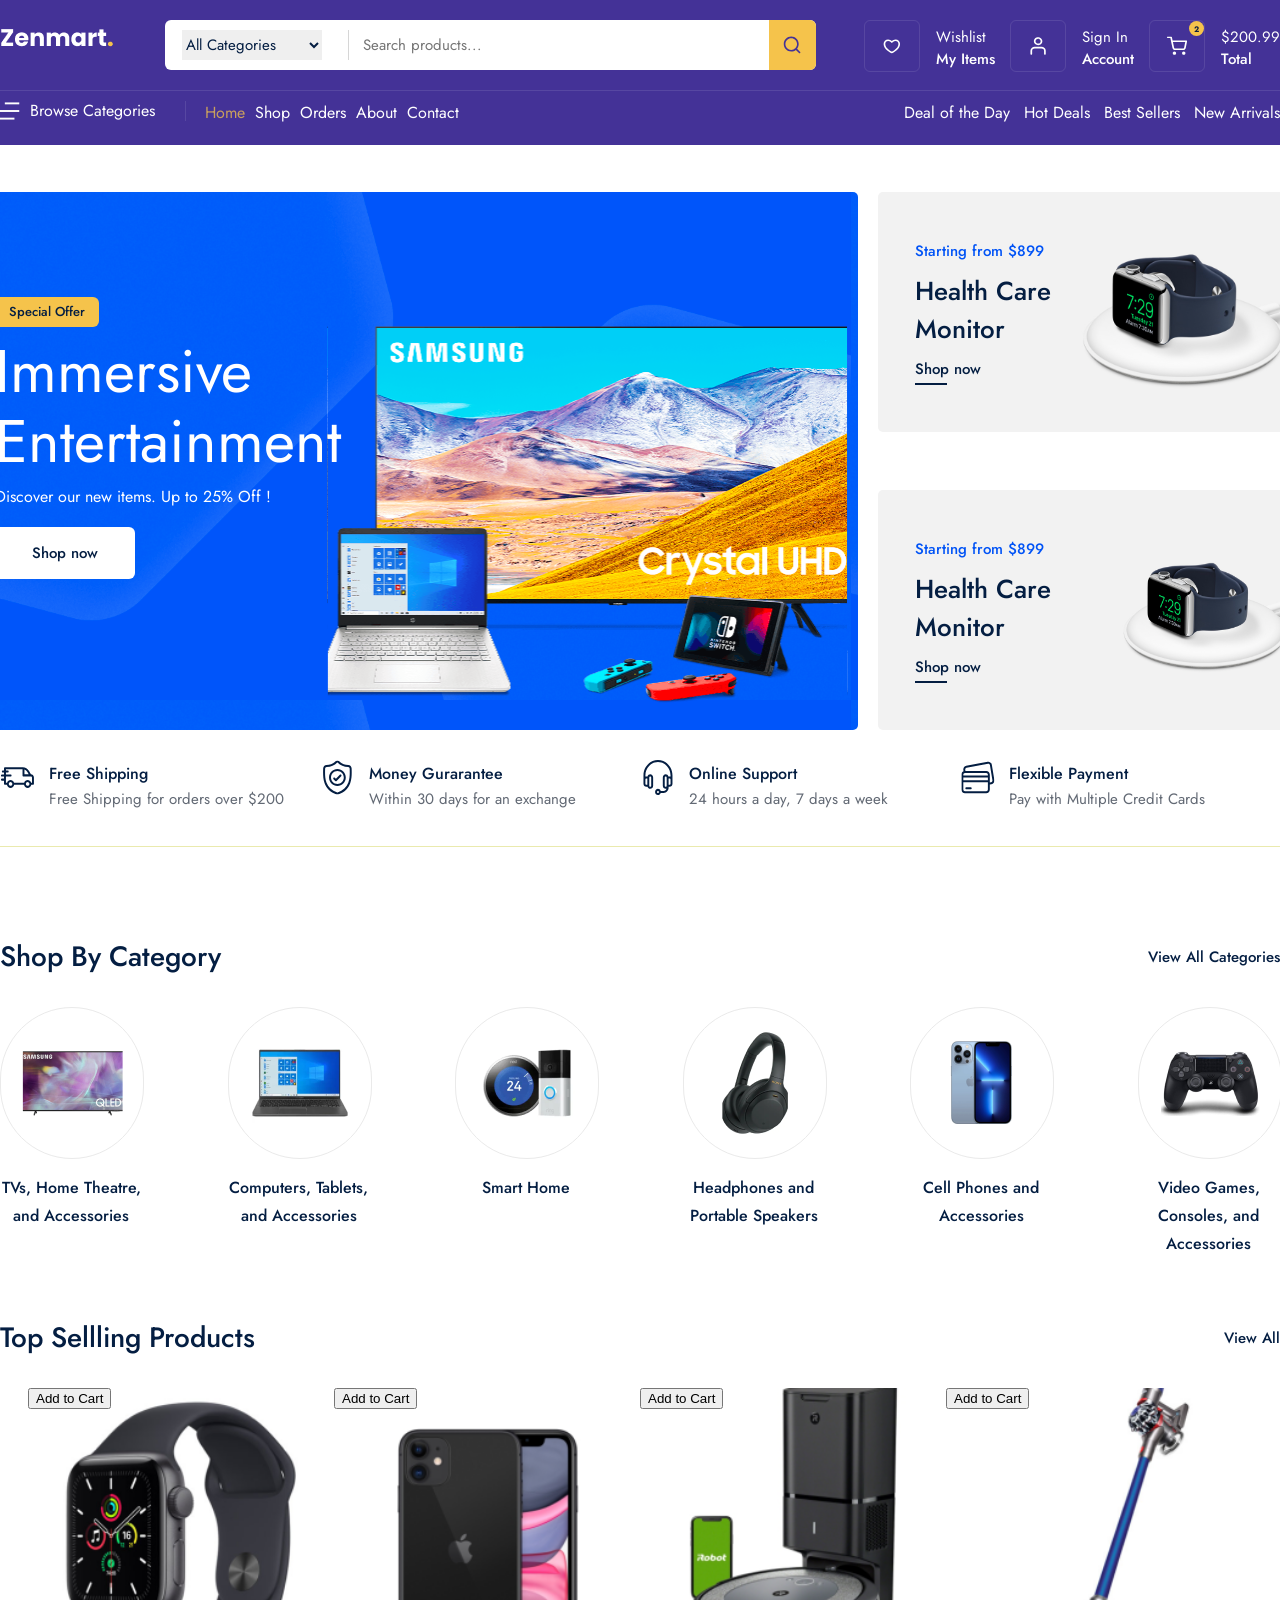
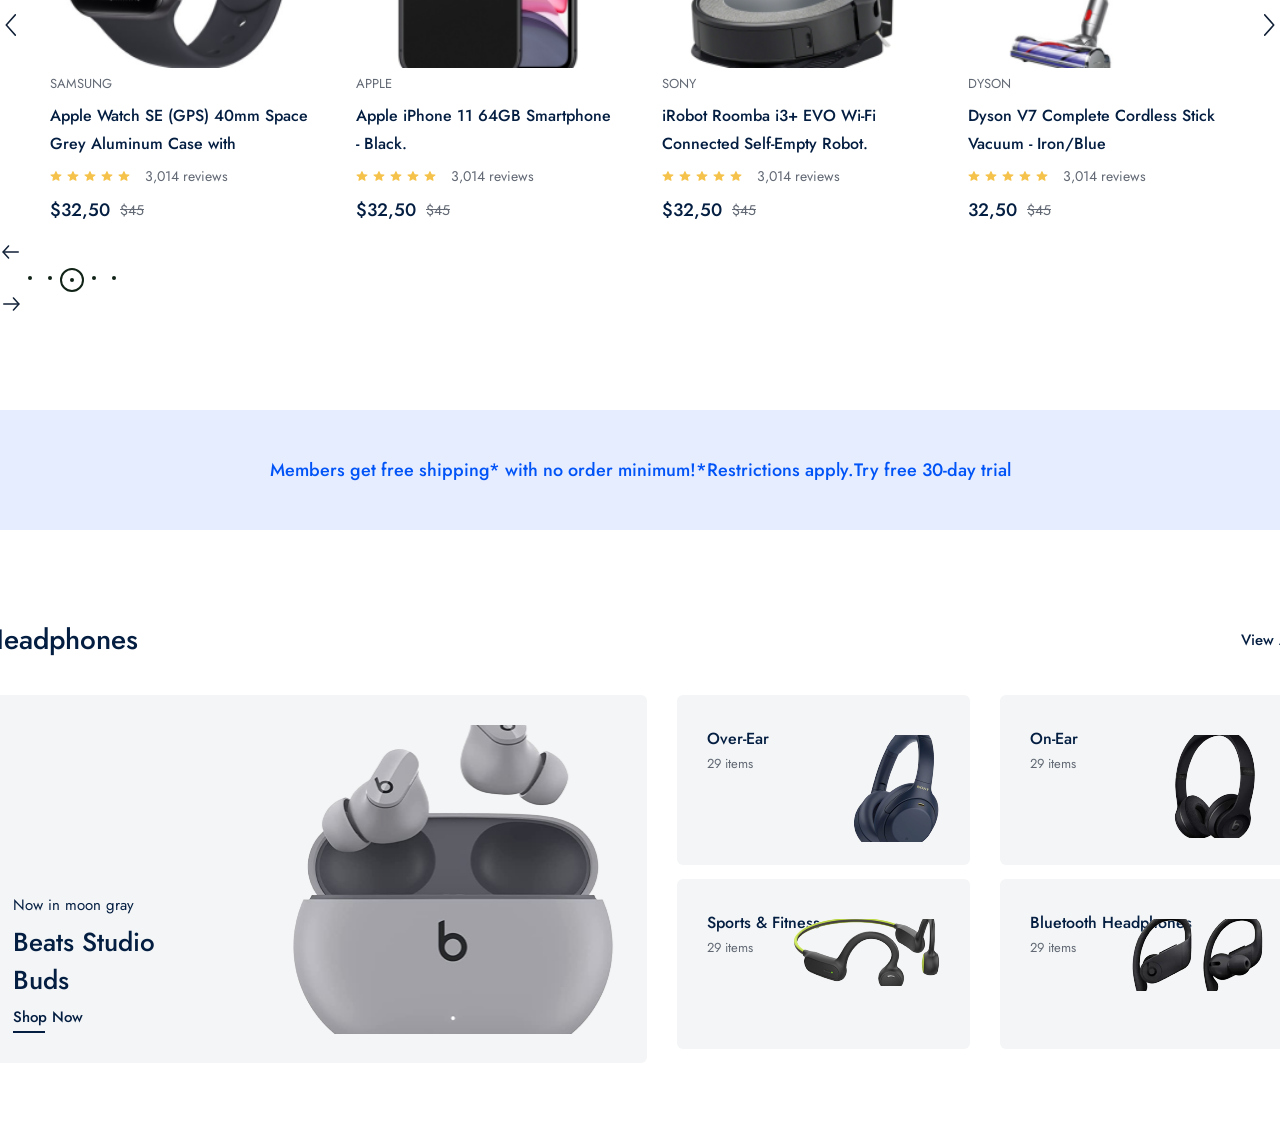
==== index.html @ 0e232371 "fix: refactor spec product section view" ====
<!doctype html>
<html lang="en">
  <head>
    <meta charset="UTF-8" />
    <meta name="viewport" content="width=device-width, initial-scale=1.0" />
    <title>Zenmart</title>

    <link rel="preconnect" href="https://fonts.googleapis.com" />
    <link rel="preconnect" href="https://fonts.gstatic.com" crossorigin />
    <link
      href="https://fonts.googleapis.com/css2?family=Jost:ital,wght@0,100..900;1,100..900&display=swap"
      rel="stylesheet"
    />

    <link rel="stylesheet" href="./public/css/home.css" />
    <link rel="stylesheet" href="./public/css/command.css" />
  </head>
  <body>
    <div class="navbar_frame">
      <div class="container">
        <div class="navbar_top">
          <a href="./index.html">
            <img src="./public/images/icons/logo.png" alt="" />
          </a>

          <div class="nav_search_frame">
            <div class="search_box">
              <div class="category_list">
                <select name="" id="">
                  <option value="all" selected>All Categories</option>
                  <option value="computer">Computer</option>
                </select>
              </div>
              <input type="text" placeholder="Search products..." />
            </div>
            <div class="search_icon_box">
              <img src="./public/images/icons/search.svg" alt="" />
            </div>
          </div>
          <div class="nav_top_menu">
            <div class="top_menu_box">
              <div class="box_icon_box">
                <img src="./public/images/icons/heart.svg" alt="" />
              </div>

              <div class="box_info_box">
                <span>Wishlist</span>
                <strong>My Items</strong>
              </div>
            </div>
            <div class="top_menu_box">
              <div class="box_icon_box">
                <img src="./public/images/icons/profile.svg" alt="" />
              </div>

              <div class="box_info_box">
                <span>Sign In</span>
                <strong>Account</strong>
              </div>
            </div>
            <div class="top_menu_box">
              <div class="box_icon_box">
                <div class="basket_count">2</div>
                <img src="./public/images/icons/shopping-cart.svg" alt="" />
              </div>

              <div class="box_info_box">
                <span>$200.99</span>
                <strong>Total</strong>
              </div>
            </div>
          </div>
        </div>
        <div class="navbar_bott">
          <div class="navbar_bott_menu_box">
            <div class="browse_box">
              <img src="./public/images/icons/browse.svg" alt="" />
              <span>Browse Categories</span>
            </div>
            <div class="navbar_route_menu">
              <a href="" class="title">Home</a>
              <a href="">Shop</a>
              <a href="">Orders</a>
              <a href="">About</a>
              <a href="">Contact</a>
            </div>

            <div class="sorting_menu">
              <span>Deal of the Day</span>
              <span>Hot Deals</span>
              <span>Best Sellers</span>
              <span>New Arrivals</span>
            </div>
          </div>
        </div>
      </div>
    </div>
    <div class="home_page">
      <div class="header_frame">
        <div class="container">
          <div class="header_left">
            <div class="header_content">
              <div>Special Offer</div>
              <span>Immersive Entertainment</span>
              <p>Discover our new items. Up to 25% Off !</p>
              <a href="">Shop now</a>
              <img src="public/images/icons/header_img.svg" alt="" />
            </div>
          </div>
          <div class="header_right">
            <div class="header_box">
              <div class="box_left">
                <span>Starting from $899</span>
                <p>Health Care Monitor</p>
                <a href="">Shop now</a>
                <div class="hover_border"></div>
              </div>
              <div class="bpx_right">
                <img src="public/images/icons/smart_watch.svg" alt="" />
              </div>
            </div>
            <div class="header_box">
              <div class="box_left">
                <span>Starting from $899</span>
                <p>Health Care Monitor</p>
                <a href="">Shop now</a>
                <div class="hover_border"></div>
              </div>
              <div class="box_right">
                <img src="public/images/icons/smart_watch.svg" alt="" />
              </div>
            </div>
          </div>
        </div>
      </div>
      <div class="service_frame">
        <div class="container">
          <div class="service_box">
            <img src="public/images/icons/track.svg" alt="" />
            <div class="service_content">
              <span>Free Shipping</span>
              <p>Free Shipping for orders over $200</p>
            </div>
          </div>
          <div class="service_box">
            <img src="public/images/icons/money_guarantee.svg" alt="" />
            <div class="service_content">
              <span>Money Gurarantee</span>
              <p>Within 30 days for an exchange</p>
            </div>
          </div>
          <div class="service_box">
            <img src="public/images/icons/headphones.svg" alt="" />
            <div class="service_content">
              <span>Online Support</span>
              <p>24 hours a day, 7 days a week</p>
            </div>
          </div>
          <div class="service_box">
            <img src="public/images/icons/credit-card.svg" alt="" />
            <div class="service_content">
              <span>Flexible Payment</span>
              <p>Pay with Multiple Credit Cards</p>
            </div>
          </div>
        </div>
      </div>
      <div class="shop_category_frame">
        <div class="container">
          <div class="category_top">
            <span>Shop by Category</span>
            <a href="">View All Categories</a>
          </div>
          <div class="category_wrapper">
            <div class="category_box">
              <div class="category_img_box">
                <img src="public/images/category/tv.png" alt="" />
              </div>
              <span>TVs, Home Theatre, and Accessories</span>
            </div>
            <div class="category_box">
              <div class="category_img_box">
                <img src="public/images/category/computer.png" alt="" />
              </div>
              <span>Computers, Tablets, and Accessories</span>
            </div>
            <div class="category_box">
              <div class="category_img_box">
                <img src="public/images/category/smart.png" alt="" />
              </div>
              <span>Smart Home</span>
            </div>
            <div class="category_box">
              <div class="category_img_box">
                <img src="public/images/category/headphone.png" alt="" />
              </div>
              <span>Headphones and Portable Speakers</span>
            </div>
            <div class="category_box">
              <div class="category_img_box">
                <img src="public/images/category/phone.png" alt="" />
              </div>
              <span>Cell Phones and Accessories</span>
            </div>
            <div class="category_box">
              <div class="category_img_box">
                <img src="public/images/category/game.png" alt="" />
              </div>
              <span>Video Games, Consoles, and Accessories</span>
            </div>
          </div>
        </div>
      </div>
      <div class="selling_product_frame">
        <div class="container">
          <div class="category_top">
            <span>Top Sellling products</span>
            <a href="">View All</a>
          </div>
          <div class="product_wrapper">
            <div class="next_prev_box">
              <img src="public/images/icons/next.svg" alt="" />
            </div>
            <div class="product_boxes">
              <div class="product_box">
                <a href="">
                  <div
                    class="product_img_box"
                    style="
                      background: url(&quot;public/images/products/watch.png&quot;);
                      background-size: cover;
                    "
                  >
                    <div class="hover-box">
                      <button>Add to Cart</button>
                    </div>
                  </div>
                </a>
                <div class="product_content_box">
                  <span class="product_title">Samsung</span>
                  <a href="">
                    <p class="product_desc">
                      Apple Watch SE (GPS) 40mm Space Grey Aluminum Case with
                    </p>
                  </a>
                  <div class="review_box">
                    <img src="public/images/icons/review.svg" alt="" />
                    <img src="public/images/icons/review.svg" alt="" />
                    <img src="public/images/icons/review.svg" alt="" />
                    <img src="public/images/icons/review.svg" alt="" />
                    <img src="public/images/icons/review.svg" alt="" />
                    <span>3,014 reviews</span>
                  </div>
                  <div class="price_box">
                    <strong>$32,50</strong>
                    <span>$45</span>
                  </div>
                </div>
              </div>
              <div class="product_box">
                <a href="">
                  <div
                    class="product_img_box"
                    style="
                      background: url(&quot;public/images/products/phone.png&quot;);
                      background-size: cover;
                    "
                  >
                    <div class="hover-box">
                      <button>Add to Cart</button>
                    </div>
                  </div>
                </a>
                <div class="product_content_box">
                  <span class="product_title">Apple</span>
                  <a href="">
                    <p class="product_desc">
                      Apple iPhone 11 64GB Smartphone - Black.
                    </p>
                  </a>
                  <div class="review_box">
                    <img src="public/images/icons/review.svg" alt="" />
                    <img src="public/images/icons/review.svg" alt="" />
                    <img src="public/images/icons/review.svg" alt="" />
                    <img src="public/images/icons/review.svg" alt="" />
                    <img src="public/images/icons/review.svg" alt="" />
                    <span>3,014 reviews</span>
                  </div>
                  <div class="price_box">
                    <strong>$32,50</strong>
                    <span>$45</span>
                  </div>
                </div>
              </div>
              <div class="product_box">
                <a href="">
                  <div
                    class="product_img_box"
                    style="
                      background: url(&quot;public/images/products/iRobot.png&quot;);
                      background-size: cover;
                    "
                  >
                    <div class="hover-box">
                      <button>Add to Cart</button>
                    </div>
                  </div>
                </a>
                <div class="product_content_box">
                  <span class="product_title">SONY</span>
                  <a href="">
                    <p class="product_desc">
                      iRobot Roomba i3+ EVO Wi-Fi Connected Self-Empty Robot.
                    </p>
                  </a>
                  <div class="review_box">
                    <img src="public/images/icons/review.svg" alt="" />
                    <img src="public/images/icons/review.svg" alt="" />
                    <img src="public/images/icons/review.svg" alt="" />
                    <img src="public/images/icons/review.svg" alt="" />
                    <img src="public/images/icons/review.svg" alt="" />
                    <span>3,014 reviews</span>
                  </div>
                  <div class="price_box">
                    <strong>$32,50</strong>
                    <span>$45</span>
                  </div>
                </div>
              </div>
              <div class="product_box">
                <a href="">
                  <div
                    class="product_img_box"
                    style="
                      background: url(&quot;public/images/products/dyson.png&quot;);
                      background-size: cover;
                    "
                  >
                    <div class="hover-box">
                      <button>Add to Cart</button>
                    </div>
                  </div>
                </a>
                <div class="product_content_box">
                  <span class="product_title">DYSON</span>
                  <a href="">
                    <p class="product_desc">
                      Dyson V7 Complete Cordless Stick Vacuum - Iron/Blue
                    </p>
                  </a>
                  <div class="review_box">
                    <img src="public/images/icons/review.svg" alt="" />
                    <img src="public/images/icons/review.svg" alt="" />
                    <img src="public/images/icons/review.svg" alt="" />
                    <img src="public/images/icons/review.svg" alt="" />
                    <img src="public/images/icons/review.svg" alt="" />
                    <span>3,014 reviews</span>
                  </div>
                  <div class="price_box">
                    <strong>32,50</strong>
                    <span>$45</span>
                  </div>
                </div>
              </div>
            </div>
            <div class="next_prev_box" style="transform: scaleX(-1)">
              <img src="public/images/icons/next.svg" alt="" />
            </div>
          </div>
          <div class="pagination_box">
            <div class="pagination_main">
              <img src="public/images/icons/arrow-prev_next.svg" alt="" />
              <div class="pagination_dot">
                <div class="dot">
                  <div></div>
                </div>
                <div class="dot">
                  <div></div>
                </div>
                <div class="dot active">
                  <div></div>
                </div>
                <div class="dot">
                  <div></div>
                </div>
                <div class="dot">
                  <div></div>
                </div>
              </div>
              <img
                src="public/images/icons/arrow-prev_next.svg"
                alt=""
                style="transform: scaleX(-1)"
              />
            </div>
          </div>
        </div>
      </div>
      <div class="adv_frame">
        Members get free shipping* with no order minimum!*Restrictions apply.Try
        free 30-day trial
      </div>
      <div class="spec_product_frame">
        <div class="container">
          <div class="category_top">
            <span>Headphones</span>
            <a href="">View All</a>
          </div>
          <div class="spec_product_wrapper">
            <div class="big_product_box">
              <div class="big_product_content">
                <span>Now in moon gray</span>
                <p>Beats Studio Buds</p>
                <a href="">Shop Now</a>
                <div class="hover_border"></div>
              </div>
              <img src="public/images/products/headphone_big.png" alt="" />
            </div>
            <div class="small_product_wrapper">
              <div class="small_product_box">
                <div class="small_product_content">
                  <strong>Over-Ear</strong>
                  <span>29 items</span>
                </div>
                <img src="public/images/products/sony_headphone.png" alt="" />
              </div>
              <div class="small_product_box">
                <div class="small_product_content">
                  <strong>On-Ear</strong>
                  <span>29 items</span>
                </div>
                <img src="public/images/products/on-ear.png" alt="" />
              </div>
              <div class="small_product_box">
                <div class="small_product_content">
                  <strong>Sports & Fitness</strong>
                  <span>29 items</span>
                </div>
                <img
                  src="public/images/products/fitness_headphone.png"
                  alt=""
                  class="extra"
                />
              </div>
              <div class="small_product_box">
                <div class="small_product_content">
                  <strong>Bluetooth Headphones</strong>
                  <span>29 items</span>
                </div>
                <img
                  src="public/images/products/bluetooth_headphones.png"
                  alt=""
                  class="extra"
                />
              </div>
            </div>
          </div>
        </div>
      </div>
  </body>
</html>
---- public/css/home.css ----
.home_page {
  padding-bottom: 60px;
  display: flex;
  flex-direction: column;
}

.container .category_top {
  width: 100%;
  height: auto;

  display: flex;
  flex-direction: row;
  justify-content: space-between;
  align-items: center;
}

.container .category_top span {
  color: rgba(4, 30, 66, 1);

  font-family: Jost;
  font-style: Medium;
  font-size: 28px;
  font-weight: 500;
  line-height: 40px;
  text-transform: capitalize;
}

.container .category_top a {
  color: rgba(4, 30, 66, 1);

  font-family: Jost;
  font-style: Medium;
  font-size: 15px;
  font-weight: 500;
  line-height: 22px;
  text-transform: capitalize;
}

.container .category_top a:hover {
  border-bottom: 2px solid rgba(4, 30, 66, 1);
}

/* PAGINITION */

.container .pagionation_box {
  margin-top: 30px;
  width: 100%;
  height: auto;

  display: flex;
  flex-direction: row;
  justify-content: center;
}

.container .pagionation_box .pagination_main {
  width: auto;
  height: 24px;

  display: flex;
  flex-direction: row;
  align-items: center;
}

.container .pagination_main .pagination_dot {
  margin: 0 20px;
  display: flex;
  flex-direction: row;
}

.pagination_main img {
  cursor: pointer;
}

.container .pagination_dot .dot {
  width: 20px;
  height: 20px;

  display: flex;
  align-items: center;
  justify-content: center;
  border-radius: 50%;
}

.container .pagination_dot .dot.active {
  border: 2px solid #112317;
}

.container .pagination_dot .dot div {
  width: 4px;
  height: 4px;
  background: #112317;
  border-radius: 50%;
}

.container .hover_border {
  margin-top: 3px;
  width: 32px;
  height: 2px;
  background: rgba(4, 30, 66, 1);
}

/* HEADER */

.header_frame {
  position: relative;
  margin-top: 47px;
  width: 100%;
  height: auto;

  display: flex;
  justify-content: center;
}

.header_frame .container {
  flex-direction: row;
}

.header_frame .container .header_left {
  position: relative;
  padding: 15px;
  width: 875px;
  height: 508px;

  background-color: #0053f6;
  background-image: url(../images/icons/header_bg.svg);
  border-radius: 5px;
}

.header_frame .header_left .header_content {
  margin-top: 90px;
  display: flex;
  flex-direction: column;
}

.header_frame .header_content div {
  width: 104px;
  height: 30px;
  display: flex;
  justify-content: center;
  align-items: center;

  background: #f5c34b;
  border-radius: 6px;

  color: rgba(4, 30, 66, 1);

  font-family: Jost;
  font-style: Medium;
  font-size: 13px;
  font-weight: 500;
  line-height: 22px;
  letter-spacing: 0%;
  text-align: left;
}

.header_frame .header_content span {
  margin-top: 10px;
  width: 420px;

  color: rgba(255, 255, 255, 1);

  font-family: Jost;
  font-style: Medium;
  font-size: 60px;
  font-weight: 400;
  line-height: 70px;
  letter-spacing: 0%;
  text-align: left;
}

.header_frame .header_content p {
  margin-top: 10px;
  color: rgba(255, 255, 255, 1);

  font-family: Jost;
  font-style: Medium;
  font-size: 16px;
  font-weight: 400;
  line-height: 20px;
  letter-spacing: 0%;
  text-align: left;
}

.header_frame .header_content a {
  margin-top: 20px;
  width: 140px;
  height: 52px;

  display: flex;
  align-items: center;
  justify-content: center;

  border-radius: 6px;
  background: rgba(255, 255, 255, 1);

  color: rgba(4, 30, 66, 1);

  font-family: Jost;
  font-style: Medium;
  font-size: 15px;
  font-weight: 500;
  line-height: 22px;
  letter-spacing: 0%;
  text-align: center;
}

.header_frame .header_content img {
  position: absolute;
  right: 10px;
}

.header_frame .container .header_right {
  position: relative;
  margin-left: 20px;
  display: flex;
  flex-direction: column;
  justify-content: space-between;
}

.header_frame .header_right .header_box {
  width: 422px;
  height: 240px;

  display: flex;
  flex-direction: row;
  background: #f2f2f2;
  border-radius: 5px;
}

.header_frame .header_right .box_left {
  margin-left: 37px;
  width: 50%;

  display: flex;
  flex-direction: column;
  justify-content: center;
}

.header_frame .box_left span {
  color: rgba(0, 83, 246, 1);

  font-family: Jost;
  font-style: Medium;
  font-size: 15px;
  font-weight: 500;
  line-height: 22px;
  letter-spacing: 0%;
  text-align: left;
}

.header_frame .box_left p {
  margin: 10px 0;
  color: rgba(4, 30, 66, 1);

  font-family: Jost;
  font-style: Medium;
  font-size: 26px;
  font-weight: 500;
  line-height: 38px;
  letter-spacing: 0%;
  text-align: left;
}

.header_frame .box_left a {
  color: rgba(4, 30, 66, 1);

  font-family: Jost;
  font-style: Medium;
  font-size: 15px;
  font-weight: 500;
  line-height: 22px;
}

.header_frame .header_box .box_right {
  width: 50%;
}

.header_frame .box_right img {
  width: 100%;
  height: 100%;
}

/* SERVICE */
.home_page .service_frame {
  position: relative;
  margin-top: 30px;
  width: 100%;
  height: auto;

  display: flex;
  justify-content: center;
}

.service_frame .container {
  flex-direction: row;
}

.service_frame .container .service_box {
  width: 25%;
  height: 86px;

  display: flex;
  flex-direction: row;
  border-bottom: 1px solid #eaeaae;
}

.service_frame .service_box img {
  width: 35px;
  height: 35px;
}

.service_frame .service_box .service_content {
  margin-left: 14px;
  display: flex;
  flex-direction: column;
}

.service_frame .service_content span {
  color: rgba(4, 30, 66, 1);

  font-family: Jost;
  font-style: Medium;
  font-size: 16px;
  font-weight: 500;
  line-height: 28px;
  letter-spacing: 0%;
  text-align: left;
}

.service_frame .service_content p {
  color: rgba(98, 105, 116, 1);

  font-family: Jost;
  font-style: Regular;
  font-size: 15px;
  font-weight: 400;
  line-height: 22px;
  letter-spacing: 0%;
  text-align: left;
}

/* SHOP CATEGORY */
.shop_category_frame {
  position: relative;
  margin-top: 90px;
  width: 100%;
  height: auto;

  display: flex;
  justify-content: center;
}

.shop_category_frame .container {
  flex-direction: column;
}

.shop_category_frame .container .category_wrapper {
  margin-top: 30px;
  width: 100%;
  height: auto;

  display: flex;
  flex-direction: row;
  justify-content: space-between;
}

.shop_category_frame .category_wrapper .category_box {
  width: 142px;
  height: auto;

  display: flex;
  flex-direction: column;
  cursor: pointer;
}

.shop_category_frame .category_box .category_img_box {
  width: 100%;
  height: 150px;

  display: flex;
  align-items: center;
  justify-content: center;

  border: 1px solid #eaeaea;
  border-radius: 150px;
}

.shop_category_frame .category_box span {
  margin-top: 15px;
  color: rgba(4, 30, 66, 1);

  font-family: Jost;
  font-style: Medium;
  font-size: 16px;
  font-weight: 500;
  line-height: 28px;
  text-align: center;
}

/* SELLING PRODUCT */
.selling_product_frame {
  position: relative;
  margin-top: 60px;
  width: 100%;
  height: auto;

  display: flex;
  flex-direction: row;
  justify-content: center;
}

.selling_product_frame .container {
  flex-direction: column;
}

.selling_product_frame .container .product_wrapper {
  position: relative;
  margin-top: 30px;
  width: 100%;
  height: auto;

  display: flex;
  flex-direction: row;
  justify-content: space-between;
}

.selling_product_frame .product_wrapper .next_prev_box {
  width: 25px;
}

.selling_product_frame .next_prev_box img {
  position: absolute;
  top: 50%;
  cursor: pointer;
}

.selling_product_frame .product_wrapper .product_boxes {
  position: relative;
  width: 1224px;
  height: 452px;

  display: flex;
  flex-direction: row;
}

.selling_product_frame .product_boxes .product_box {
  width: 306px;
  height: 100%;

  display: flex;
  flex-direction: column;
  cursor: pointer;
}

.selling_product_frame .product_box .product_img_box {
  width: 100%;
  height: 280px;
}

.selling_product_frame .product_img_box .hover_box {
  display: none;
  width: 100%;
  height: 100%;

  flex-direction: column;
  justify-content: flex-end;
  align-items: center;
}

.selling_product_frame .hover_box button {
  margin-bottom: 10px;
  width: 260px;
  height: 50px;

  display: flex;
  align-items: center;
  justify-content: center;
  outline: none;
  border: none;

  border-radius: 6px;
  box-shadow: 0px 5px 20px 0px rgba(0, 83, 246, 0.1);
  background: rgba(0, 83, 246, 1);

  color: rgba(255, 255, 255, 1);

  font-family: Jost;
  font-style: Medium;
  font-size: 15px;
  font-weight: 500;
  line-height: 22px;
}

.selling_product_frame .product_img_box:hover .hover_box {
  display: flex;
}

.selling_product_frame .product_box .product_content_box {
  padding: 5px 22px;
  width: 100%;
  height: auto;
  box-sizing: border-box;
}

.selling_product_frame .product_content_box .product_title {
  color: rgb(98, 105, 116);
  font-family: Jost;
  font-style: Regular;
  font-size: 13px;
  font-weight: 400;
  line-height: 22px;
  text-transform: uppercase;
}

.selling_product_frame .product_content_box .product_desc {
  margin-top: 7px;
  height: 56px;
  color: rgba(4, 30, 66, 1);
  font-family: Jost;
  font-style: Medium;
  font-size: 16px;
  font-weight: 500;
  line-height: 28px;
  overflow: hidden;
}

.selling_product_frame .product_content_box .review_box {
  margin-top: 7px;
  display: flex;
  flex-direction: row;
  align-items: center;
}

.selling_product_frame .review_box img {
  margin-right: 5px;
}

.selling_product_frame .review_box span {
  margin-left: 10px;
  color: rgba(98, 105, 116, 1);
  font-family: Jost;
  font-style: Regular;
  font-size: 14px;
  font-weight: 400;
  line-height: 22px;
}

.selling_product_frame .product_content_box .price_box {
  margin-top: 10px;
  display: flex;
  flex-direction: row;
  align-items: center;
}

.selling_product_frame .price_box strong {
  color: rgba(4, 30, 66, 1);
  font-family: Jost;
  font-style: Medium;
  font-size: 18px;
  font-weight: 500;
  line-height: 26px;
}

.selling_product_frame .price_box span {
  margin-left: 10px;
  color: rgba(98, 105, 116, 1);
  font-family: Jost;
  font-style: Regular;
  font-size: 14px;
  font-weight: 400;
  line-height: 22px;
  text-align: left;
  text-decoration-line: line-through;
}

.container .pagionation_box {
  margin-top: 30px;
  width: 100%;
  height: auto;

  display: flex;
  flex-direction: row;
  justify-content: center;
}

.container .pagionation_box .pagination_main {
  width: auto;
  height: 24px;

  display: flex;
  flex-direction: row;
  align-items: center;
}

.container .pagination_main .pagination_dot {
  margin: 0 20px;
  display: flex;
  flex-direction: row;
}

.container .pagination_dot .dot {
  width: 20px;
  height: 20px;

  display: flex;
  align-items: center;
  justify-content: center;
  border-radius: 50%;
}

.container .pagination_dot .dot.active {
  border: 2px solid #112317;
}

.container .pagination_dot .dot div {
  width: 4px;
  height: 4px;
  background: #112317;
  border-radius: 50%;
}

.home_page .adv_frame {
  margin-top: 90px;
  width: 100%;
  height: 120px;

  display: flex;
  align-items: center;
  justify-content: center;

  color: rgba(0, 83, 246, 1);

  background-color: #e5edff;
  font-family: Jost;
  font-style: Medium;
  font-size: 18px;
  font-weight: 500;
  line-height: 26px;
}

.home_page .spec_product_frame {
  position: relative;
  margin-top: 90px;
  width: 100%;
  height: auto;

  display: flex;
  flex-direction: row;
  justify-content: center;
}

.spec_product_frame .container {
  flex-direction: column;
}

.container .spec_product_wrapper {
  position: relative;
  margin-top: 35px;
  width: 100%;
  height: auto;

  display: flex;
  flex-direction: row;
}

.spec_product_wrapper .big_product_box {
  position: relative;
  padding: 30px;
  width: 664px;
  height: 368px;

  display: flex;
  flex-direction: row;

  box-sizing: border-box;
  border-radius: 6px;
  background: rgba(243, 245, 246, 1);
}

.big_product_box .big_product_content {
  width: 160px;
  display: flex;
  flex-direction: column;
  justify-content: flex-end;
}

.big_product_content span {
  color: rgba(4, 30, 66, 1);

  font-family: Jost;
  font-style: normal;
  font-size: 15px;
  font-weight: 400;
  line-height: 22px;
}

.big_product_content p {
  margin: 7px 0;
  color: rgba(4, 30, 66, 1);

  font-family: Jost;
  font-style: normal;
  font-size: 26px;
  font-weight: 500;
  line-height: 38px;
}

.big_product_content a {
  color: rgba(4, 30, 66, 1);

  font-family: Jost;
  font-style: normal;
  font-size: 15px;
  font-weight: 500;
  line-height: 22px;
}

.big_product_box img {
  position: absolute;
  width: 322px;
  height: 309px;
  right: 5%;
}

.spec_product_wrapper .small_product_wrapper {
  margin-left: 30px;
  width: 620px;
  height: 368px;

  display: flex;
  flex-direction: row;
  flex-wrap: wrap;
}

.small_product_wrapper .small_product_box {
  position: relative;
  padding: 30px;
  width: 293px;
  height: 170px;

  display: flex;
  flex-direction: row;

  box-sizing: border-box;
  border-radius: 6px;
  background: rgba(243, 245, 246, 1);
}

.small_product_box:nth-child(odd) {
  margin-right: 30px;
}

.small_product_box .small_product_content {
  display: flex;
  flex-direction: column;
}

.small_product_content strong {
  color: rgba(4, 30, 66, 1);

  font-family: Jost;
  font-style: normal;
  font-size: 16px;
  font-weight: 500;
  line-height: 28px;
}

.small_product_content span {
  color: rgba(98, 105, 116, 1);

  font-family: Jost;
  font-style: normal;
  font-size: 13px;
  font-weight: 400;
  line-height: 22px;
}

.small_product_box img {
  position: absolute;
  right: 30px;
  top: 40px;
}

.small_product_box img.extra {
  position: absolute;
  right: 30px;
 bottom: 15px;
}
---- public/css/command.css ----
html,
body {
  margin: 0;
  padding: 0;
}

a {
  text-decoration: none;
}

p {
  margin: 0;
}

.container {
  position: relative;
  width: 1320px;
  height: auto;

  display: flex;
}

/* NAVBAR */

.navbar_frame {
  position: relative;
  width: 100%;
  height: 145px;

  display: flex;
  flex-direction: row;
  justify-content: center;

  background: rgba(68, 50, 151, 1);
}

.navbar_frame .container {
  position: relative;
  padding: 20px 0 14px;
  width: 1320px;
  height: auto;

  flex-direction: column;

  /* background-color: red; */
}

.navbar_frame .container .navbar_top {
  width: 100%;
  height: 50px;

  display: flex;
  flex-direction: row;
  justify-content: space-between;

  /* background-color: greenyellow; */
}

.navbar_frame .navbar_top .nav_search_frame {
  width: 651px;
  height: 50px;
  border-radius: 6px;

  display: flex;
  flex-direction: row;

  background: rgba(255, 255, 255, 1);
}

.navbar_frame .nav_search_frame .search_box {
  padding: 10px 17px;
  display: flex;
  flex-direction: row;
  align-items: center;
}

.navbar_frame .search_box .category_list {
  width: 166px;
  height: 30px;

  border-right: 1px solid rgba(214, 214, 214, 1);
}

.navbar_frame .category_list select {
  width: 140px;
  height: 30px;

  border: none;
  outline: none;

  color: rgba(4, 30, 66, 1);
  font-family: Jost;
  font-style: Regular;
  font-size: 15px;
  font-weight: 400;
  line-height: 22px;
  letter-spacing: 0%;
  text-align: left;
}

.navbar_frame .search_box input {
  margin-left: 12px;
  width: 387px;
  height: 22px;

  border: none;
  outline: none;

  color: rgba(98, 105, 116, 1);
  font-family: Jost;
  font-style: Regular;
  font-size: 15px;
  font-weight: 400;
  line-height: 22px;
  letter-spacing: 0%;
  text-align: left;
}

.navbar_frame .nav_search_frame .search_icon_box {
  width: 50px;
  height: 50px;

  display: flex;
  justify-content: center;
  align-items: center;

  border-radius: 0px 6px 6px 0px;
  background: rgba(245, 195, 75, 1);
}

.navbar_frame .navbar_top .nav_top_menu {
  width: 416px;
  height: 50px;

  display: flex;
  flex-direction: row;
  justify-content: space-between;
}

.navbar_frame .nav_top_menu .top_menu_box {
  display: flex;
  flex-direction: row;
}

.navbar_frame .top_menu_box .box_icon_box {
  position: relative;
  width: 54px;
  height: 50px;

  display: flex;
  justify-content: center;
  align-items: center;

  border: 1px solid rgba(255, 255, 255, 0.1);
  border-radius: 6px;
}

.navbar_frame .top_menu_box .box_info_box {
  margin-left: 16px;
  display: flex;
  flex-direction: column;
  justify-content: flex-end;
}

.navbar_frame .box_info_box span {
  color: rgba(255, 255, 255, 1);
  font-family: Jost;
  font-style: Regular;
  font-size: 15px;
  font-weight: 400;
  line-height: 22px;
  letter-spacing: 0%;
  text-align: left;
}

.navbar_frame .box_info_box strong {
  color: rgba(255, 255, 255, 1);
  font-family: Jost;
  font-style: Regular;
  font-size: 15px;
  font-weight: 500;
  line-height: 22px;
  letter-spacing: 0%;
  text-align: left;
}

.navbar_frame .box_icon_box img {
  width: 22px;
  height: 22px;
}

.navbar_frame .box_icon_box .basket_count {
  position: absolute;
  top: 0;
  right: 0;
  width: 15px;
  height: 15px;

  display: flex;
  justify-content: center;
  align-items: center;

  border-radius: 50%;
  background-color: rgba(245, 195, 75, 1);

  color: rgba(11, 30, 64, 1);

  font-family: Jost;
  font-size: 8px;
  font-weight: 700;
  line-height: 10px;
  letter-spacing: 8%;
  text-align: left;
}

.navbar_frame .container .navbar_bott {
  margin-top: 20px;
  border-top: 1px solid #5747a2;
}

.navbar_frame .navbar_bott .navbar_bott_menu_box {
  margin-top: 10px;
  height: 20px;

  display: flex;
  flex-direction: row;
  justify-content: space-between;
}

.navbar_frame .navbar_bott .browse_box {
  width: 185px;
  display: flex;
  flex-direction: row;
  align-items: center;
  border-right: 1px solid #5747a2;
}

.navbar_frame .browse_box img {
  width: 20px;
  height: 18px;
}

.navbar_frame .browse_box span {
  margin-left: 10px;
  color: rgba(255, 255, 255, 1);
  font-family: Jost;
  font-size: 16px;
  font-weight: 400;
  line-height: 28px;
  letter-spacing: 8%;
  text-align: left;
}

.navbar_frame .navbar_bott_menu_box .navbar_route_menu {
  width: 670px;
  display: flex;
  flex-direction: row;
}

.navbar_frame .navbar_route_menu a {
  margin-right: 10px;
  font-family: Jost;
  font-size: 16px;
  font-weight: 400;
  color: #fff;
}

.navbar_frame .navbar_route_menu a.title {
  color: #c99f5e;
}

.navbar_frame .sorting_menu span {
  margin-left: 10px;
  color: rgba(255, 255, 255, 1);
  font-family: Jost;
  font-size: 16px;
  font-weight: 400;
  letter-spacing: 0%;
  text-align: left;
}
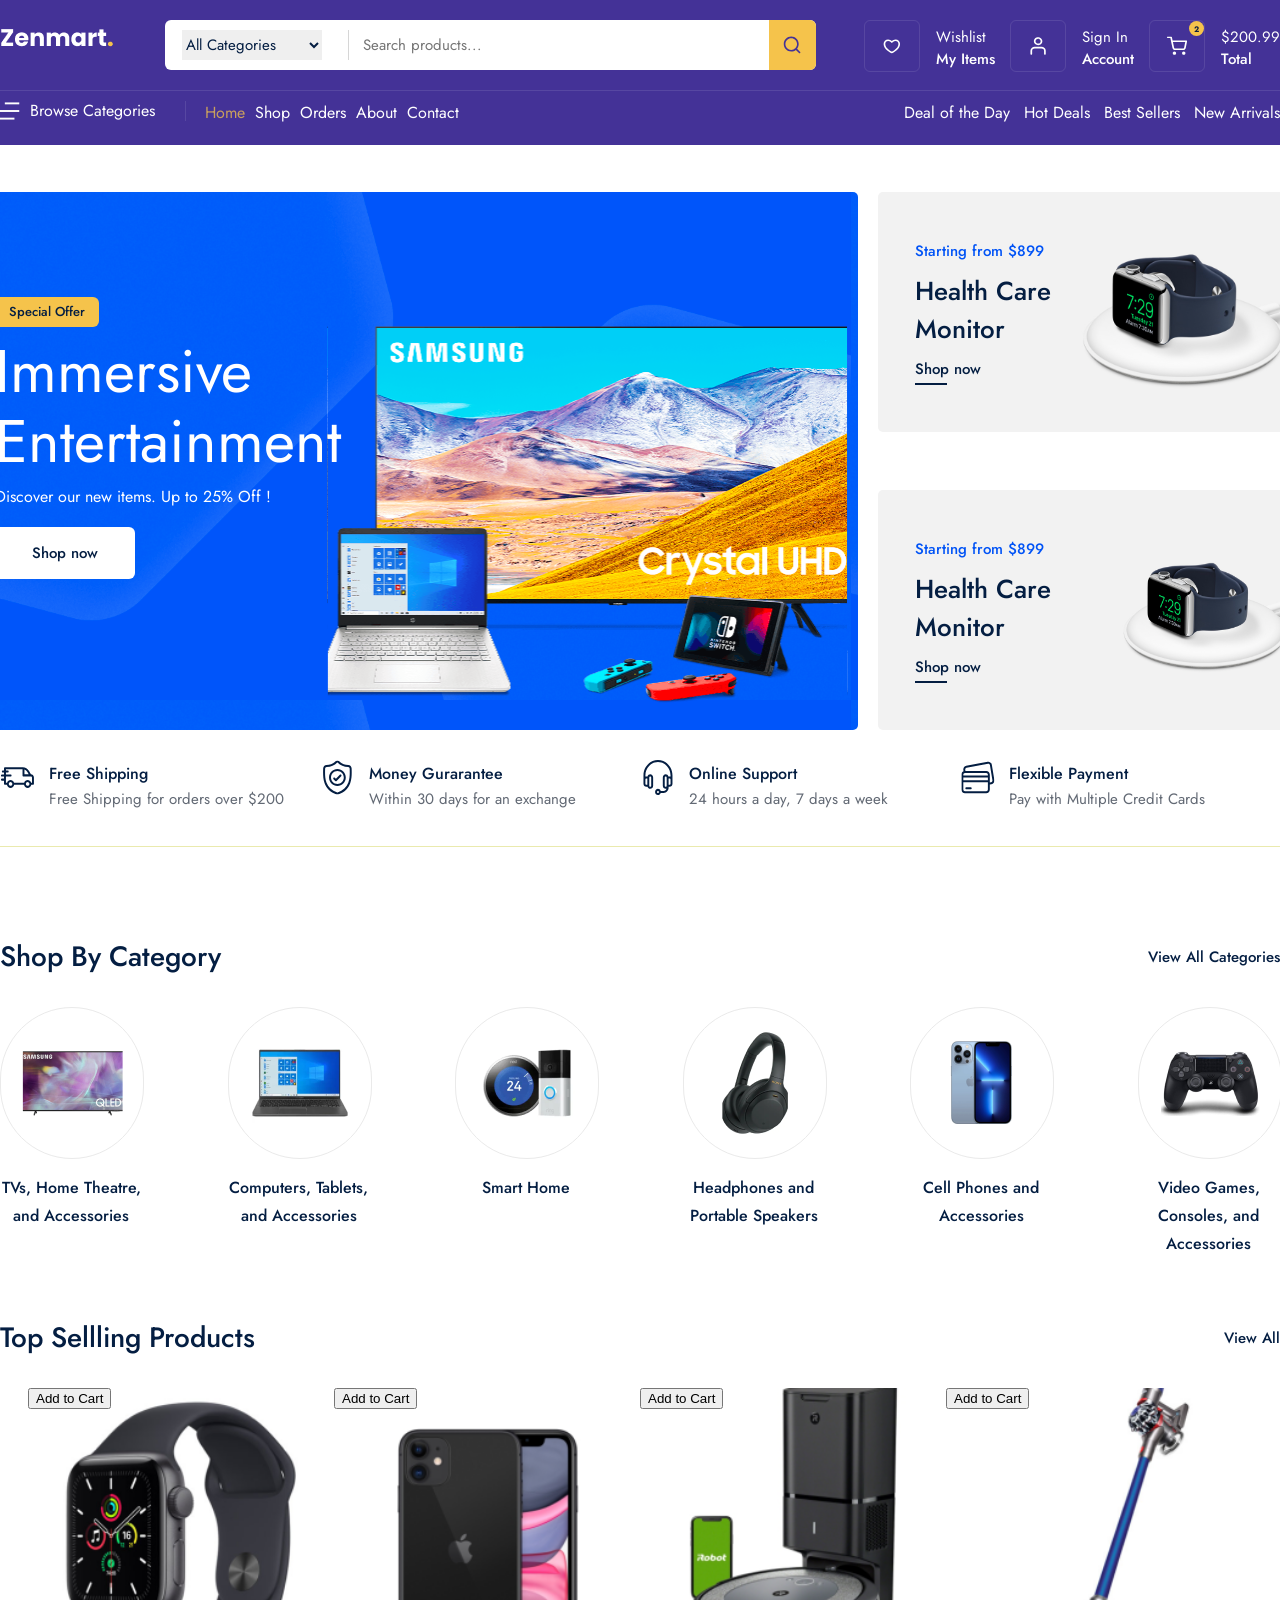
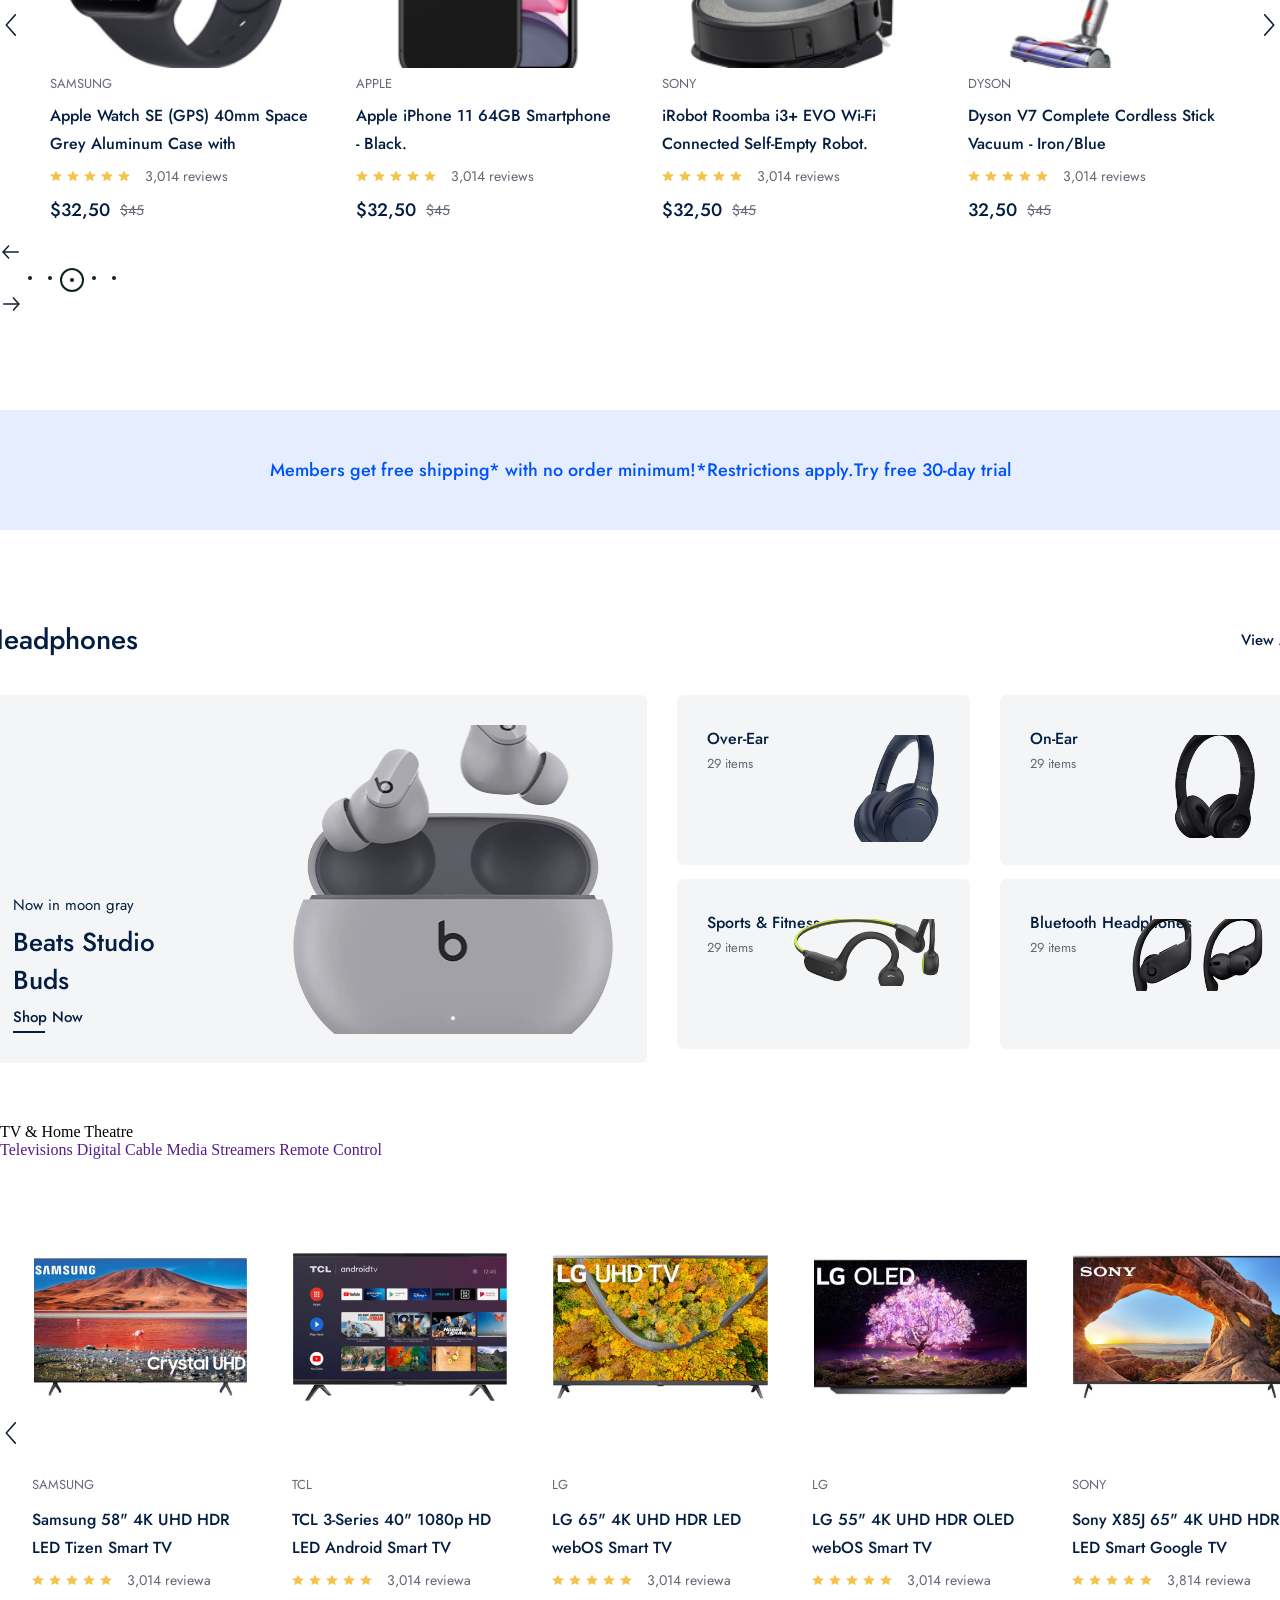
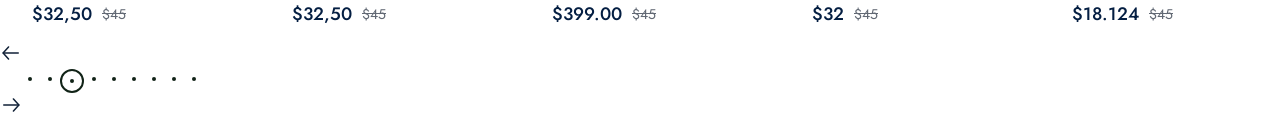
==== commit 4ccaebff: "feat: completed tv section view" ====
--- a/index.html
+++ b/index.html
@@ -457,5 +457,209 @@
           </div>
         </div>
       </div>
+    </div>
+        <div class="tv_home_theatre_frame">
+        <div class="container">
+          <div class="categoty_top">
+            <span>TV & Home Theatre</span>
+            <div class="for_a_tag">
+              <a href="">Televisions</a>
+              <a href="">Digital Cable</a>
+              <a href="">Media Streamers</a>
+              <a href="">Remote Control</a>
+            </div>
+          </div>
+          <div class="tv_wrapper">
+            <div class="next_prev_box">
+              <img src="./public/images/icons/next.svg" alt="" />
+            </div>
+            <div class="tv_product_boxes">
+              <div class="tv_product_box">
+                <div class="product_img">
+                  <a href="">
+                    <img src="./public/images/products/samsung_tv.png" alt="" />
+                  </a>
+                </div>
+                <div class="product_content_box">
+                  <span class="product_title">Samsung</span>
+                  <a href="">
+                    <p class="product_desc">
+                      Samsung 58" 4K UHD HDR LED Tizen Smart TV
+                    </p>
+                  </a>
+                  <div class="review_box">
+                    <img src="./public/images/icons/review.svg" alt="" />
+                    <img src="./public/images/icons/review.svg" alt="" />
+                    <img src="./public/images/icons/review.svg" alt="" />
+                    <img src="./public/images/icons/review.svg" alt="" />
+                    <img src="./public/images/icons/review.svg" alt="" />
+                    <span>3,014 reviewa</span>
+                  </div>
+                  <div class="price_box">
+                    <strong>$32,50</strong>
+                    <span>$45</span>
+                  </div>
+                </div>
+              </div>
+              <div class="tv_product_box">
+                <div class="product_img">
+                  <a href="">
+                    <img src="./public/images/products/tcl.png" alt="" />
+                  </a>
+                </div>
+                <div class="product_content_box">
+                  <span class="product_title">TCL</span>
+                  <a href="">
+                    <p class="product_desc">
+                      TCL 3-Series 40" 1080p HD LED Android Smart TV (40S334-CA)
+                    </p>
+                  </a>
+                  <div class="review_box">
+                    <img src="./public/images/icons/review.svg" alt="" />
+                    <img src="./public/images/icons/review.svg" alt="" />
+                    <img src="./public/images/icons/review.svg" alt="" />
+                    <img src="./public/images/icons/review.svg" alt="" />
+                    <img src="./public/images/icons/review.svg" alt="" />
+                    <span>3,014 reviewa</span>
+                  </div>
+                  <div class="price_box">
+                    <strong>$32,50</strong>
+                    <span>$45</span>
+                  </div>
+                </div>
+              </div>
+              <div class="tv_product_box">
+                <div class="product_img">
+                  <a href="">
+                    <img src="./public/images/products/LG-UHD.png" alt="" />
+                  </a>
+                </div>
+                <div class="product_content_box">
+                  <span class="product_title">LG</span>
+                  <a href="">
+                    <p class="product_desc">
+                      LG 65" 4K UHD HDR LED webOS Smart TV
+                    </p>
+                  </a>
+                  <div class="review_box">
+                    <img src="./public/images/icons/review.svg" alt="" />
+                    <img src="./public/images/icons/review.svg" alt="" />
+                    <img src="./public/images/icons/review.svg" alt="" />
+                    <img src="./public/images/icons/review.svg" alt="" />
+                    <img src="./public/images/icons/review.svg" alt="" />
+                    <span>3,014 reviewa</span>
+                  </div>
+                  <div class="price_box">
+                    <strong>$399.00</strong>
+                    <span>$45</span>
+                  </div>
+                </div>
+              </div>
+              <div class="tv_product_box">
+                <div class="product_img">
+                  <a href="">
+                    <img src="./public/images/products/LG-OLED.png" alt="" />
+                  </a>
+                </div>
+                <div class="product_content_box">
+                  <span class="product_title">LG</span>
+                  <a href="">
+                    <p class="product_desc">
+                      LG 55" 4K UHD HDR OLED webOS Smart TV
+                    </p>
+                  </a>
+                  <div class="review_box">
+                    <img src="./public/images/icons/review.svg" alt="" />
+                    <img src="./public/images/icons/review.svg" alt="" />
+                    <img src="./public/images/icons/review.svg" alt="" />
+                    <img src="./public/images/icons/review.svg" alt="" />
+                    <img src="./public/images/icons/review.svg" alt="" />
+                    <span>3,014 reviewa</span>
+                  </div>
+                  <div class="price_box">
+                    <strong>$32</strong>
+                    <span>$45</span>
+                  </div>
+                </div>
+              </div>
+              <div class="tv_product_box">
+                <div class="product_img">
+                  <a href="">
+                    <img src="./public/images/products/SONY-TV.png" alt="" />
+                  </a>
+                </div>
+                <div class="product_content_box">
+                  <span class="product_title">SONY</span>
+                  <a href="">
+                    <p class="product_desc">
+                      Sony X85J 65" 4K UHD HDR LED Smart Google TV (KD65X85J)
+                    </p>
+                  </a>
+                  <div class="review_box">
+                    <img src="./public/images/icons/review.svg" alt="" />
+                    <img src="./public/images/icons/review.svg" alt="" />
+                    <img src="./public/images/icons/review.svg" alt="" />
+                    <img src="./public/images/icons/review.svg" alt="" />
+                    <img src="./public/images/icons/review.svg" alt="" />
+                    <span>3,814 reviewa</span>
+                  </div>
+                  <div class="price_box">
+                    <strong>$18.124</strong>
+                    <span>$45</span>
+                  </div>
+                </div>
+              </div>
+            </div>
+
+            <div class="next_prev_box">
+              <img
+                src="./public/images/icons/next.svg"
+                style="transform: scaleX(-1)"
+                alt=""
+              />
+            </div>
+          </div>
+          <div class="pagination_box">
+            <div class="pagination_main">
+              <img src="./public/images/icons/arrow-prev_next.svg" alt="" />
+              <div class="pagination_dot">
+                <div class="dot">
+                  <div></div>
+                </div>
+                <div class="dot">
+                  <div></div>
+                </div>
+                <div class="dot active">
+                  <div></div>
+                </div>
+                <div class="dot">
+                  <div></div>
+                </div>
+                <div class="dot">
+                  <div></div>
+                </div>
+                <div class="dot">
+                  <div></div>
+                </div>
+                <div class="dot">
+                  <div></div>
+                </div>
+                <div class="dot">
+                  <div></div>
+                </div>
+                <div class="dot">
+                  <div></div>
+                </div>
+              </div>
+              <img
+                src="./public/images/icons/arrow-prev_next.svg"
+                style="transform: scaleX(-1)"
+                alt=""
+              />
+            </div>
+          </div>
+        </div>
+      </div>
+    </div>
   </body>
-</html>+</html>  
--- a/public/css/home.css
+++ b/public/css/home.css
@@ -13,6 +13,12 @@
   justify-content: space-between;
   align-items: center;
 }
+
+.container .category_top div{
+  display: flex;
+  flex-direction: row;
+}
+
 
 .container .category_top span {
   color: rgba(4, 30, 66, 1);
@@ -98,6 +104,144 @@
   height: 2px;
   background: rgba(4, 30, 66, 1);
 }
+ 
+.container_.next_prev_box {
+  width: 25px;
+}
+.container .next_prev_box img {
+  position: absolute;
+  top: 50%;
+  cursor: pointer;
+}
+
+/* PRODUCT CARD */
+
+.container .product_boxes .product_box {
+  width: 306px;
+  height: 100%;
+
+  display: flex;
+  flex-direction: column;
+  cursor: pointer;
+}
+
+.container .product_box .product_image_box {
+  width: 100%;
+  height: 280px;
+}
+
+.container .product_image_box .hover_box {
+  display: none;
+  width: 100%;
+  height: 100%;
+
+  flex-direction: column;
+  justify-content: flex-end;
+  align-items: center;
+}
+
+.container .hover_box button {
+  width: 260px;
+  height: 50px;
+  margin-bottom: 10px;
+
+  display: flex;
+  align-items: center;
+  justify-content: center;
+  border: none;
+  outline: none;
+  border-radius: 6px;
+  box-shadow: 0px 5px 20px 0px rgba(0, 83, 246, 0.1);
+  background: rgba(0, 83, 246, 1);
+
+  color: rgba(255, 255, 255, 1);
+  font-family: Jost;
+  font-style: Medium;
+  font-size: 15px;
+  font-weight: 500;
+  line-height: 22px;
+}
+
+.container .product_image_box:hover .hover_box {
+  display: flex;
+}
+
+.container .product_content_box {
+  padding: 5px 22px;
+  width: 100%;
+  height: auto;
+  box-sizing: border-box;
+}
+
+.container .product_content_box .product_title {
+  color: rgba(98, 105, 116, 1);
+  font-family: Jost;
+  font-style: Regular;
+  font-size: 13px;
+  font-weight: 400;
+  line-height: 22px;
+  letter-spacing: 0%;
+  text-transform: uppercase;
+}
+
+.container .product_content_box .product_desc {
+  margin-top: 10px;
+  height: 56px;
+  color: rgba(4, 30, 66, 1);
+  font-family: Jost;
+  font-style: Medium;
+  font-size: 16px;
+  font-weight: 500;
+  line-height: 28px;
+  overflow: hidden;
+}
+
+.container .product_content_box .review_box {
+  margin-top: 7px;
+  display: flex;
+  flex-direction: row;
+  align-items: center;
+}
+
+.container .review_box img {
+  margin-right: 5px;
+}
+.container .review_box span {
+  margin-left: 10px;
+  color: rgba(98, 105, 116, 1);
+  font-family: Jost;
+  font-style: Regular;
+  font-size: 14px;
+  font-weight: 400;
+  line-height: 22px;
+}
+
+.container .product_content_box .price_box {
+  margin-top: 10px;
+  display: flex;
+  flex-direction: row;
+  align-items: center;
+}
+.container .price_box strong {
+  color: rgba(4, 30, 66, 1);
+  font-family: Jost;
+  font-style: Medium;
+  font-size: 18px;
+  font-weight: 500;
+  line-height: 26px;
+}
+
+.container .price_box span {
+  margin-left: 10px;
+  color: rgba(98, 105, 116, 1);
+  font-family: Jost;
+  font-style: Regular;
+  font-size: 14px;
+  font-weight: 400;
+  line-height: 22px;
+
+  text-decoration-line: line-through;
+}
 
 /* HEADER */
 
@@ -786,3 +930,56 @@
   right: 30px;
  bottom: 15px;
 }
+
+/*  TV  */
+
+.home_page .tv_home_theatre_frame {
+  position: relative;
+  margin-top: 90px;
+  width: 100%;
+  height: auto;
+
+  display: flex;
+  flex-direction: row;
+  justify-content: center;
+}
+
+.tv_home_theatre_frame .container {
+  flex-direction: column;
+}
+
+.container .tv_wrapper {
+  margin-top: 30px;
+  width: 100%;
+  height: auto;
+
+  display: flex;
+  flex-direction: row;
+  justify-content: space-between;
+}
+
+.tv_wrapper .tv_product_boxes {
+  width: 1300px;
+  height: 452px;
+
+  display: flex;
+  flex-direction: row;
+}
+
+.tv_product_boxes .tv_product_box {
+  width: 260px;
+  height: 452px;
+
+  display: flex;
+  flex-direction: column;
+  align-self: center;
+}
+
+.tv_product_box .product_img {
+  width: 100%;
+  height: 280px;
+
+  display: flex;
+  flex-direction: row;
+  justify-content: center;
+  align-items: center;
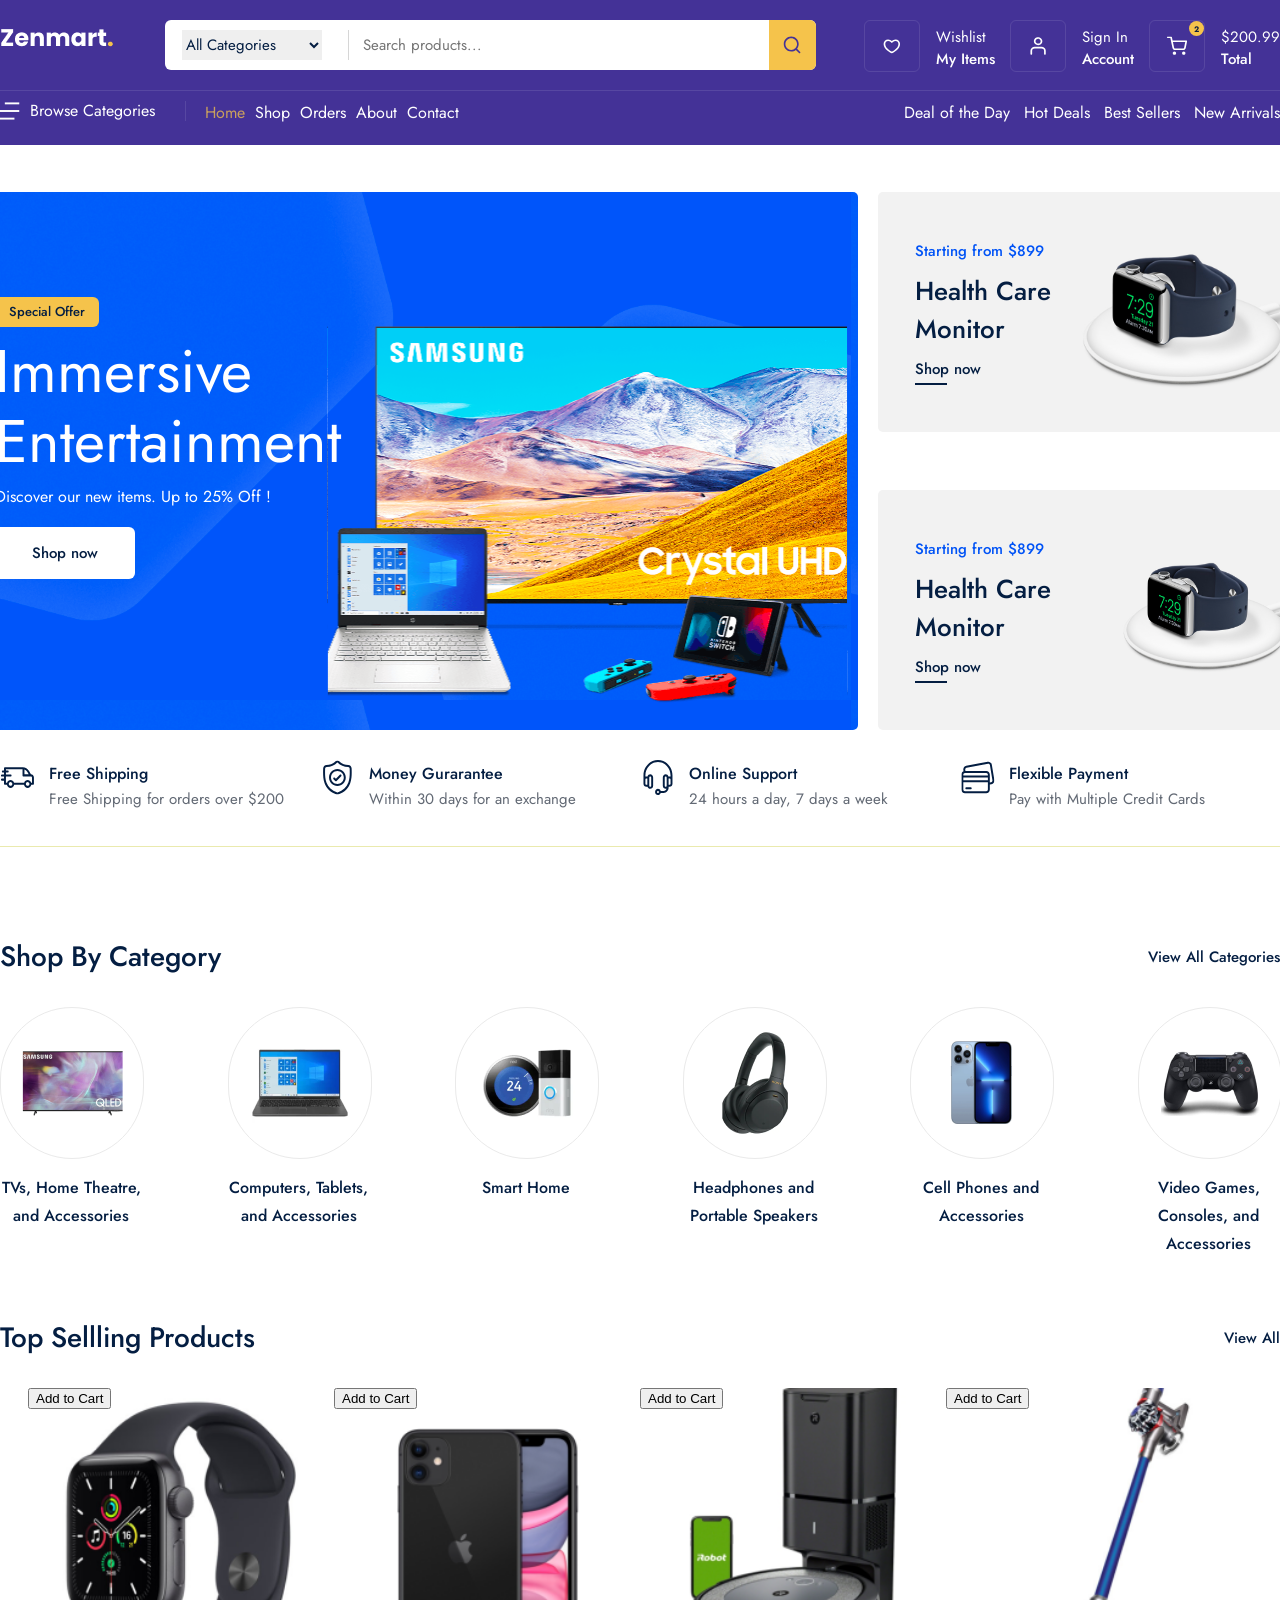
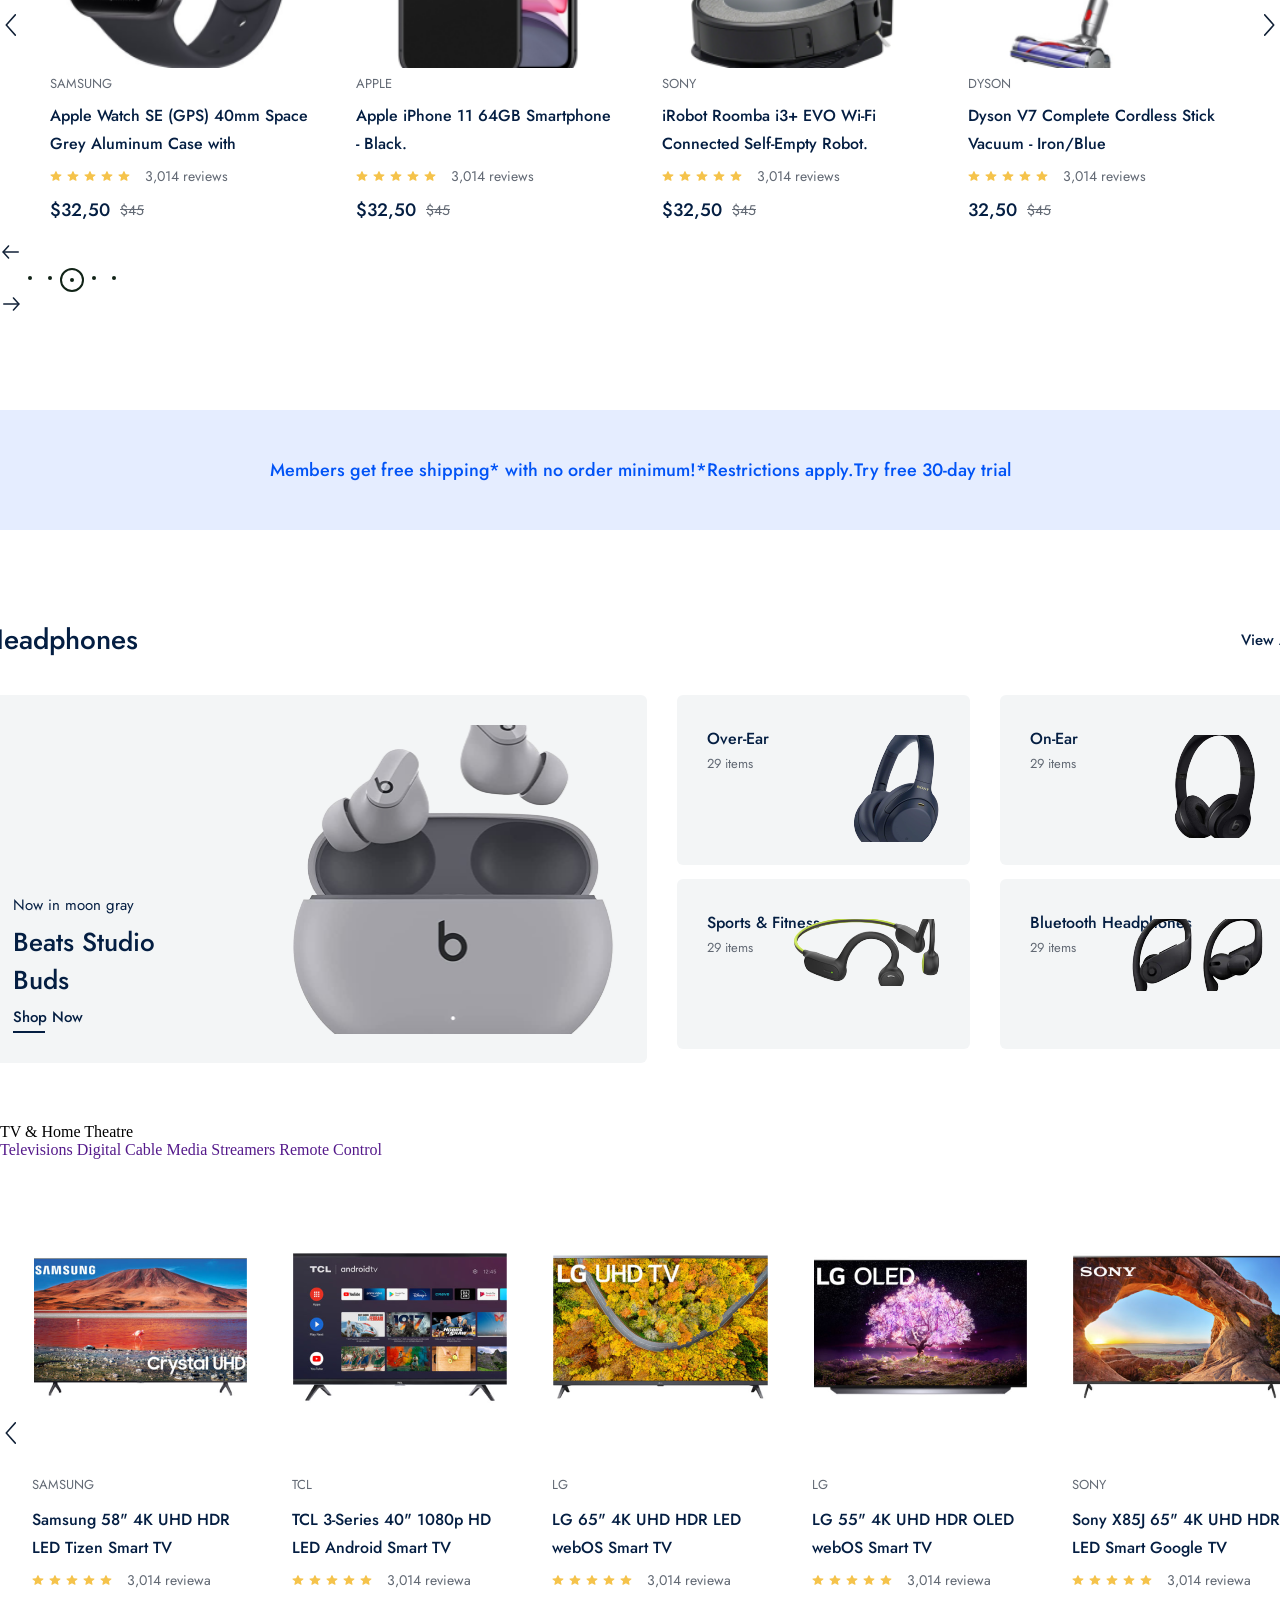
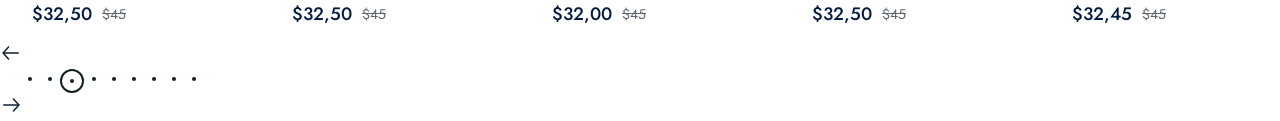
==== commit cab9ac5b: "fix: refactor completed tv section view" ====
--- a/index.html
+++ b/index.html
@@ -550,7 +550,7 @@
                     <span>3,014 reviewa</span>
                   </div>
                   <div class="price_box">
-                    <strong>$399.00</strong>
+                    <strong>$32,00</strong>
                     <span>$45</span>
                   </div>
                 </div>
@@ -577,7 +577,7 @@
                     <span>3,014 reviewa</span>
                   </div>
                   <div class="price_box">
-                    <strong>$32</strong>
+                    <strong>$32,50</strong>
                     <span>$45</span>
                   </div>
                 </div>
@@ -601,10 +601,10 @@
                     <img src="./public/images/icons/review.svg" alt="" />
                     <img src="./public/images/icons/review.svg" alt="" />
                     <img src="./public/images/icons/review.svg" alt="" />
-                    <span>3,814 reviewa</span>
-                  </div>
-                  <div class="price_box">
-                    <strong>$18.124</strong>
+                    <span>3,014 reviewa</span>
+                  </div>
+                  <div class="price_box">
+                    <strong>$32,45</strong>
                     <span>$45</span>
                   </div>
                 </div>
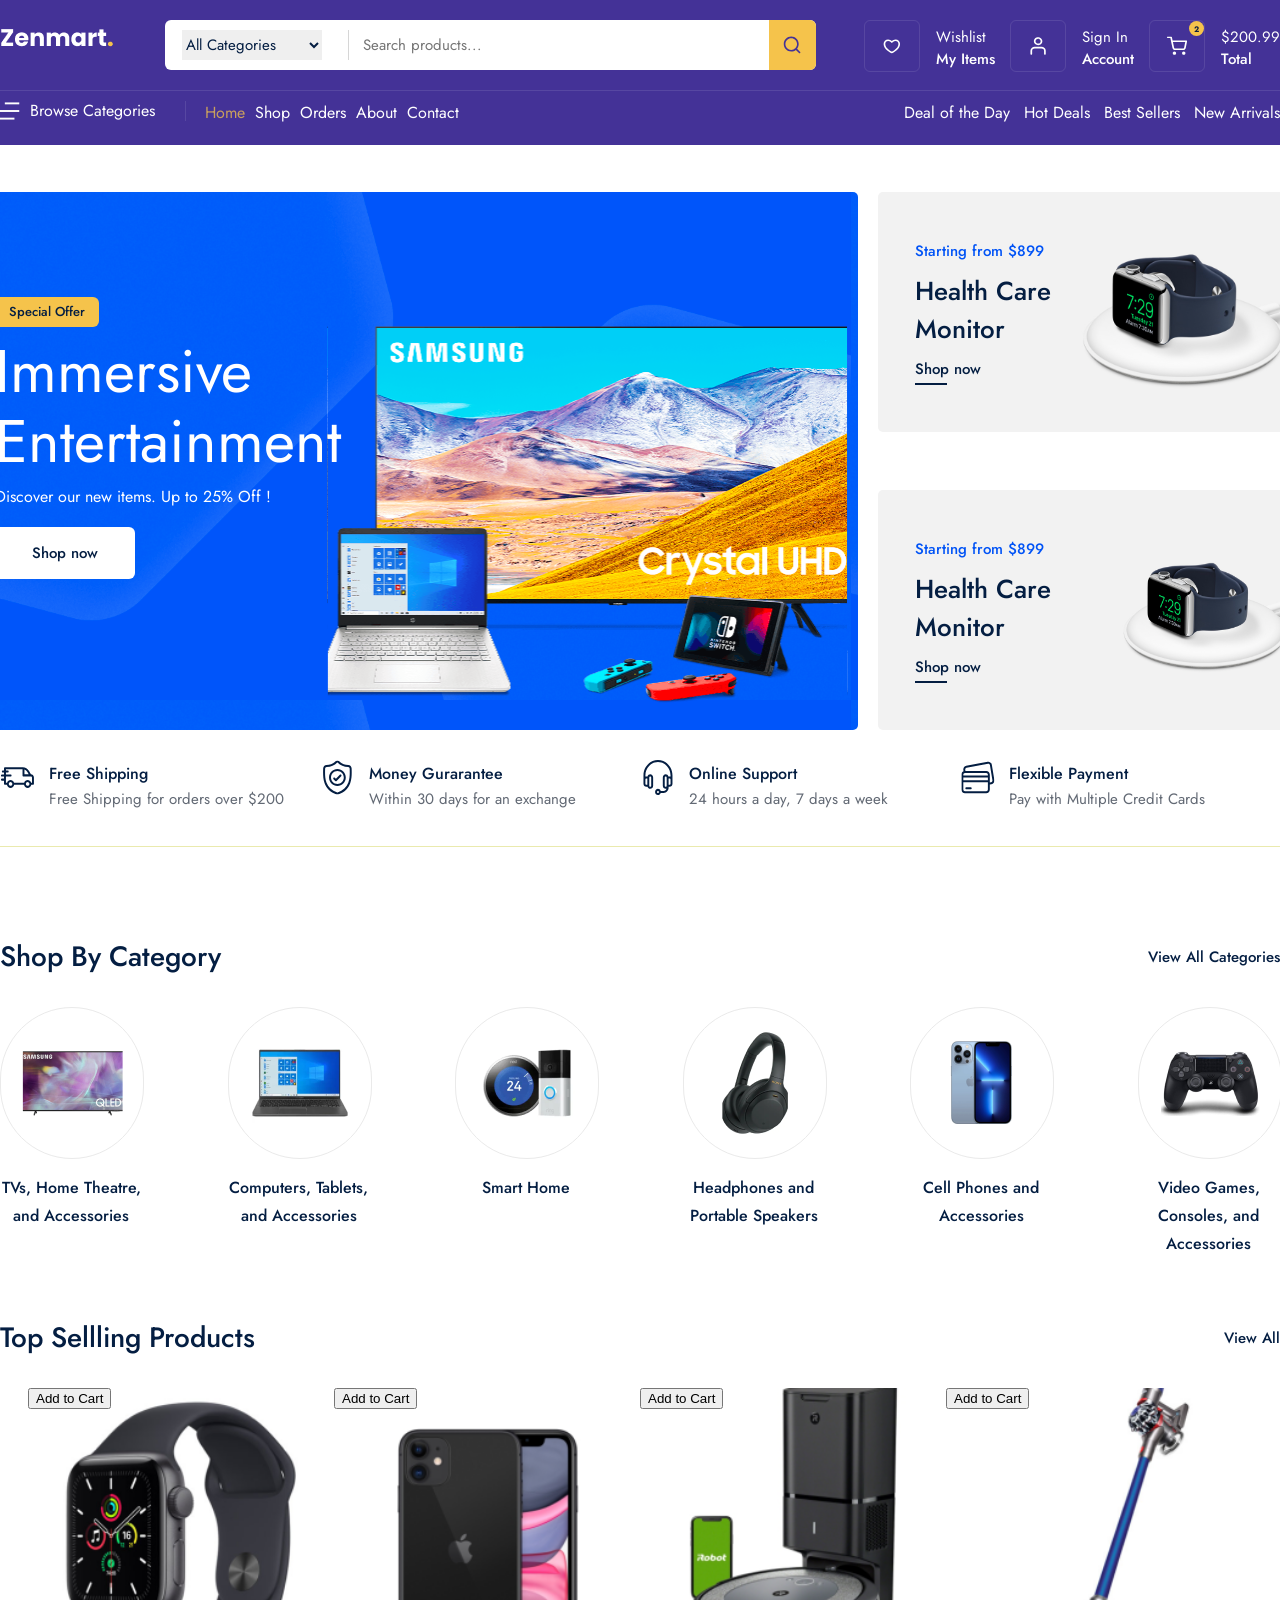
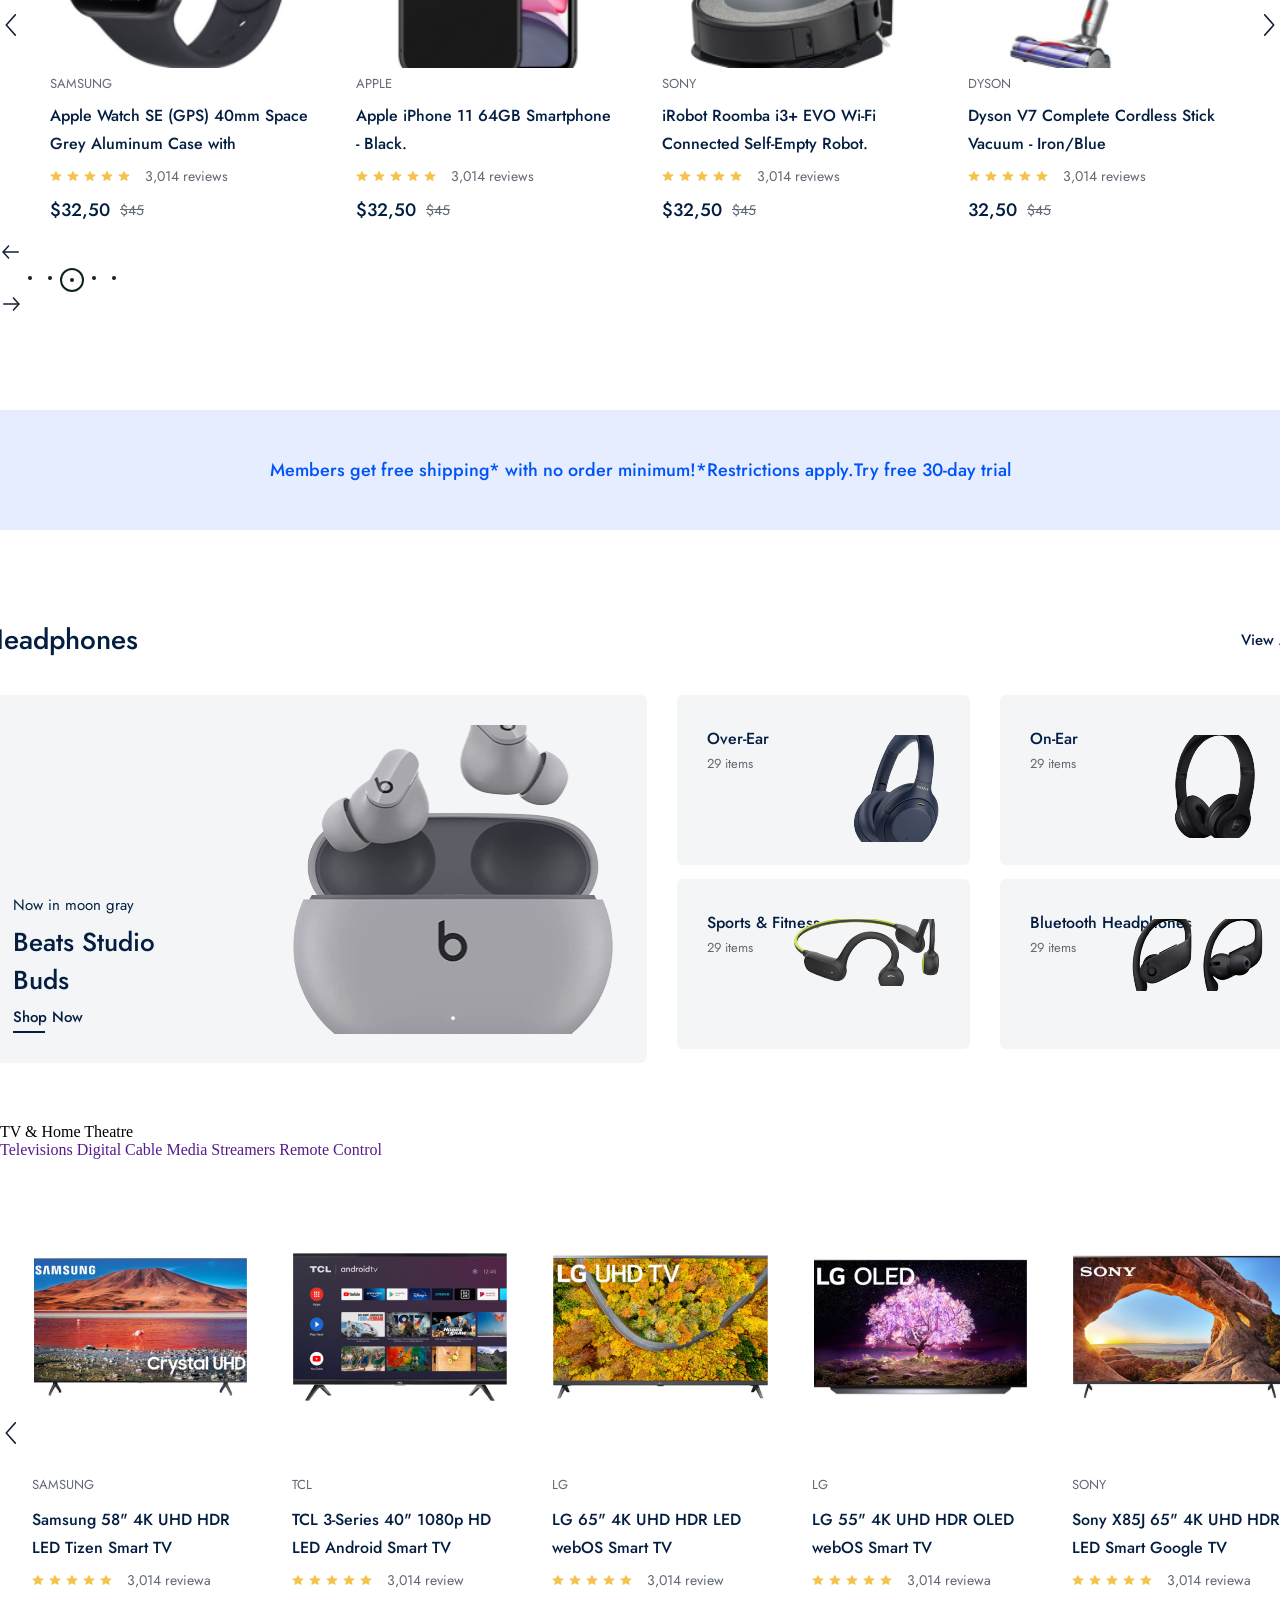
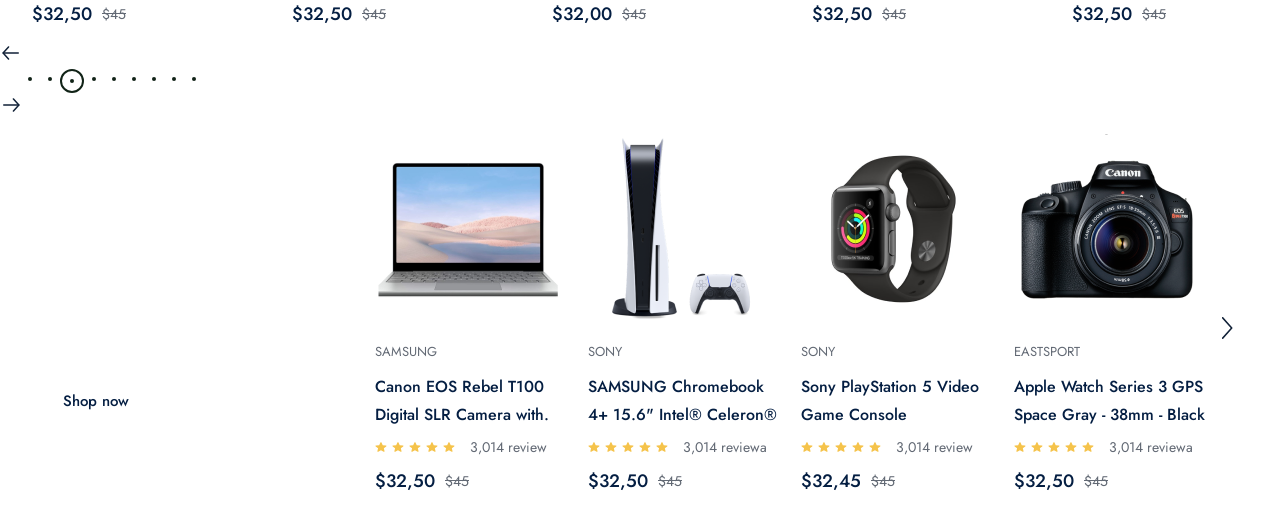
==== commit 192cc782: "feat:completed event section view" ====
--- a/index.html
+++ b/index.html
@@ -520,7 +520,7 @@
                     <img src="./public/images/icons/review.svg" alt="" />
                     <img src="./public/images/icons/review.svg" alt="" />
                     <img src="./public/images/icons/review.svg" alt="" />
-                    <span>3,014 reviewa</span>
+                    <span>3,014 review</span>
                   </div>
                   <div class="price_box">
                     <strong>$32,50</strong>
@@ -547,7 +547,7 @@
                     <img src="./public/images/icons/review.svg" alt="" />
                     <img src="./public/images/icons/review.svg" alt="" />
                     <img src="./public/images/icons/review.svg" alt="" />
-                    <span>3,014 reviewa</span>
+                    <span>3,014 review</span>
                   </div>
                   <div class="price_box">
                     <strong>$32,00</strong>
@@ -604,7 +604,7 @@
                     <span>3,014 reviewa</span>
                   </div>
                   <div class="price_box">
-                    <strong>$32,45</strong>
+                    <strong>$32,50</strong>
                     <span>$45</span>
                   </div>
                 </div>
@@ -660,6 +660,170 @@
           </div>
         </div>
       </div>
+    <div class="event_frame">
+        <div class="container">
+          <div class="event_content_box">
+            <span class="event_title">top deals of the day </span>
+            <div class="timer_wrapper">
+              <div class="timer_box">
+                <strong>178</strong>
+                <span>days </span>
+              </div>
+              <div class="timer_box">
+                <strong>23</strong>
+                <span>Hours </span>
+              </div>
+              <div class="timer_box">
+                <strong>14</strong>
+                <span>Minutes </span>
+              </div>
+              <div class="timer_box">
+                <strong>39</strong>
+                <span>Seconds </span>
+              </div>
+            </div>
+            <a href="">Shop now</a>
+          </div>
+          <div class="event_product_wrapper">
+            <div class="next_prev_box">
+              <img
+                src="./public/images/icons/next.svg"
+                alt=""
+                class="white_svg"
+              />
+            </div>
+            <div class="event_product_boxes">
+              <div class="event_product_box">
+                <div class="event_product_img">
+                  <a href="">
+                    <img
+                      src="./public/images/products/sony_laptop.png"
+                      alt=""
+                    />
+                  </a>
+                </div>
+                <div class="product_content_box" style="padding: 0 0 0 10px">
+                  <span class="product_title">Samsung</span>
+                  <a href="">
+                    <p class="product_desc">
+                      Canon EOS Rebel T100 Digital SLR Camera with.
+                    </p>
+                  </a>
+                  <div class="review_box">
+                    <img src="./public/images/icons/review.svg" alt="" />
+                    <img src="./public/images/icons/review.svg" alt="" />
+                    <img src="./public/images/icons/review.svg" alt="" />
+                    <img src="./public/images/icons/review.svg" alt="" />
+                    <img src="./public/images/icons/review.svg" alt="" />
+                    <span>3,014 review</span>
+                  </div>
+                  <div class="price_box">
+                    <strong>$32,50</strong>
+                    <span>$45</span>
+                  </div>
+                </div>
+              </div>
+              <div class="event_product_box">
+                <div class="event_product_img">
+                  <a href=""
+                    ><img
+                      src="./public/images/products/sony_playstation.png"
+                      alt=""
+                    />
+                  </a>
+                </div>
+                <div class="product_content_box" style="padding: 0 0 0 10px">
+                  <span class="product_title">SONY</span>
+                  <a href="">
+                    <p class="product_desc">
+                      SAMSUNG Chromebook 4+ 15.6" Intel® Celeron®
+                    </p>
+                  </a>
+                  <div class="review_box">
+                    <img src="./public/images/icons/review.svg" alt="" />
+                    <img src="./public/images/icons/review.svg" alt="" />
+                    <img src="./public/images/icons/review.svg" alt="" />
+                    <img src="./public/images/icons/review.svg" alt="" />
+                    <img src="./public/images/icons/review.svg" alt="" />
+                    <span>3,014 reviewa</span>
+                  </div>
+                  <div class="price_box">
+                    <strong>$32,50</strong>
+                    <span>$45</span>
+                  </div>
+                </div>
+              </div>
+              <div class="event_product_box">
+                <div class="event_product_img">
+                  <a href="">
+                    <img
+                      src="./public/images/products/apple_watch.png"
+                      alt=""
+                    />
+                  </a>
+                </div>
+                <div class="product_content_box" style="padding: 0 0 0 10px">
+                  <span class="product_title">SONY</span>
+                  <a href="">
+                    <p class="product_desc">
+                      Sony PlayStation 5 Video Game Console
+                    </p>
+                  </a>
+                  <div class="review_box">
+                    <img src="./public/images/icons/review.svg" alt="" />
+                    <img src="./public/images/icons/review.svg" alt="" />
+                    <img src="./public/images/icons/review.svg" alt="" />
+                    <img src="./public/images/icons/review.svg" alt="" />
+                    <img src="./public/images/icons/review.svg" alt="" />
+                    <span>3,014 review</span>
+                  </div>
+                  <div class="price_box">
+                    <strong>$32,45</strong>
+                    <span>$45</span>
+                  </div>
+                </div>
+              </div>
+              <div class="event_product_box">
+                <div class="event_product_img">
+                  <a href="">
+                    <img
+                      src="./public/images/products/canon_camera.png "
+                      alt=""
+                  /></a>
+                </div>
+                <div class="product_content_box" style="padding: 0 0 0 10px">
+                  <span class="product_title">Eastsport</span>
+                  <a href="">
+                    <p class="product_desc">
+                      Apple Watch Series 3 GPS Space Gray - 38mm - Black
+                    </p>
+                  </a>
+                  <div class="review_box">
+                    <img src="./public/images/icons/review.svg" alt="" />
+                    <img src="./public/images/icons/review.svg" alt="" />
+                    <img src="./public/images/icons/review.svg" alt="" />
+                    <img src="./public/images/icons/review.svg" alt="" />
+                    <img src="./public/images/icons/review.svg" alt="" />
+                    <span>3,014 reviewa</span>
+                  </div>
+                  <div class="price_box">
+                    <strong>$32,50</strong>
+                    <span>$45</span>
+                  </div>
+                </div>
+              </div>
+            </div>
+            <div class="next_prev_box">
+              <img
+                src="./public/images/icons/next.svg"
+                style="transform: scaleX(-1)"
+                alt=""
+                class="white_svg"
+              />
+            </div>
+          </div>
+        </div>
+      </div>
     </div>
   </body>
-</html>  +</html>
--- a/public/css/home.css
+++ b/public/css/home.css
@@ -14,11 +14,10 @@
   align-items: center;
 }
 
-.container .category_top div{
-  display: flex;
-  flex-direction: row;
-}
-
+.container .category_top div {
+  display: flex;
+  flex-direction: row;
+}
 
 .container .category_top span {
   color: rgba(4, 30, 66, 1);
@@ -104,7 +103,7 @@
   height: 2px;
   background: rgba(4, 30, 66, 1);
 }
- 
+
 .container_.next_prev_box {
   width: 25px;
 }
@@ -928,10 +927,10 @@
 .small_product_box img.extra {
   position: absolute;
   right: 30px;
- bottom: 15px;
-}
-
-/*  TV  */
+  bottom: 15px;
+}
+
+/*  TV FRAME */
 
 .home_page .tv_home_theatre_frame {
   position: relative;
@@ -982,4 +981,136 @@
   display: flex;
   flex-direction: row;
   justify-content: center;
-  align-items: center;+  align-items: center;
+}
+/*EVENT FRAME*/
+
+.home_page .event_frame {
+  position: relative;
+  margin-top: 90px;
+  width: 100%;
+  height: 632px;
+
+  display: flex;
+  flex-direction: row;
+  justify-content: center;
+
+  background-image: url("./public/images/icons/event_bg.png");
+}
+
+.event_frame .container {
+  flex-direction: row;
+  justify-content: center;
+}
+
+.event_frame .container .event_content_box {
+  width: 340px;
+  height: auto;
+
+  display: flex;
+  flex-direction: column;
+  justify-content: center;
+}
+
+.event_frame .event_content_box .event_title {
+  color: rgba(255, 255, 255, 1);
+
+  font-family: Jost;
+  font-style: Medium;
+  font-size: 28px;
+  font-weight: 500;
+  line-height: 40px;
+  text-transform: capitalize;
+}
+
+.event_frame .event_content_box .timer_wrapper {
+  margin: 30px 0;
+  display: flex;
+  flex-direction: row;
+}
+
+.event_frame .timer_wrapper .timer_box {
+  width: 80px;
+  height: auto;
+
+  display: flex;
+  flex-direction: column;
+}
+
+.event_frame .timer_box strong {
+  color: rgba(255, 255, 255, 1);
+
+  font-family: Jost;
+  font-style: Medium;
+  font-size: 28px;
+  font-weight: 500;
+  line-height: 40px;
+}
+.event_frame .timer_box span {
+  color: rgba(255, 255, 255, 1);
+
+  font-family: Jost;
+  font-style: Medium;
+  font-size: 16px;
+  font-weight: 500;
+  line-height: 28px;
+}
+
+.event_frame .event_content_box a {
+  width: 140px;
+  height: 50px;
+
+  display: flex;
+  align-items: center;
+  justify-content: center;
+
+  border: 1px solid rgba(255, 255, 255, 1);
+  border-radius: 6px;
+  background: rgba(255, 255, 255, 1);
+
+  color: rgba(4, 30, 66, 1);
+
+  font-family: Jost;
+  font-style: Medium;
+  font-size: 15px;
+  font-weight: 500;
+  line-height: 22px;
+}
+
+.event_frame .container .event_product_wrapper {
+  width: 930px;
+  height: auto;
+
+  display: flex;
+  flex-direction: row;
+}
+
+.event_frame .event_product_wrapper .event_product_boxes {
+  position: relative;
+  width: auto;
+  height: auto;
+
+  display: flex;
+  flex-direction: row;
+  align-items: center;
+}
+
+.event_frame .event_product_boxes .event_product_box {
+  margin-right: 8px;
+  width: 205px;
+  height: 392px;
+
+  display: flex;
+  flex-direction: column;
+  border-radius: 6px;
+  background-color: white;
+}
+
+.event_frame .event_product_box .event_product_img {
+  width: 100%;
+  height: 220px;
+
+  display: flex;
+  align-items: center;
+  justify-content: center;
+}
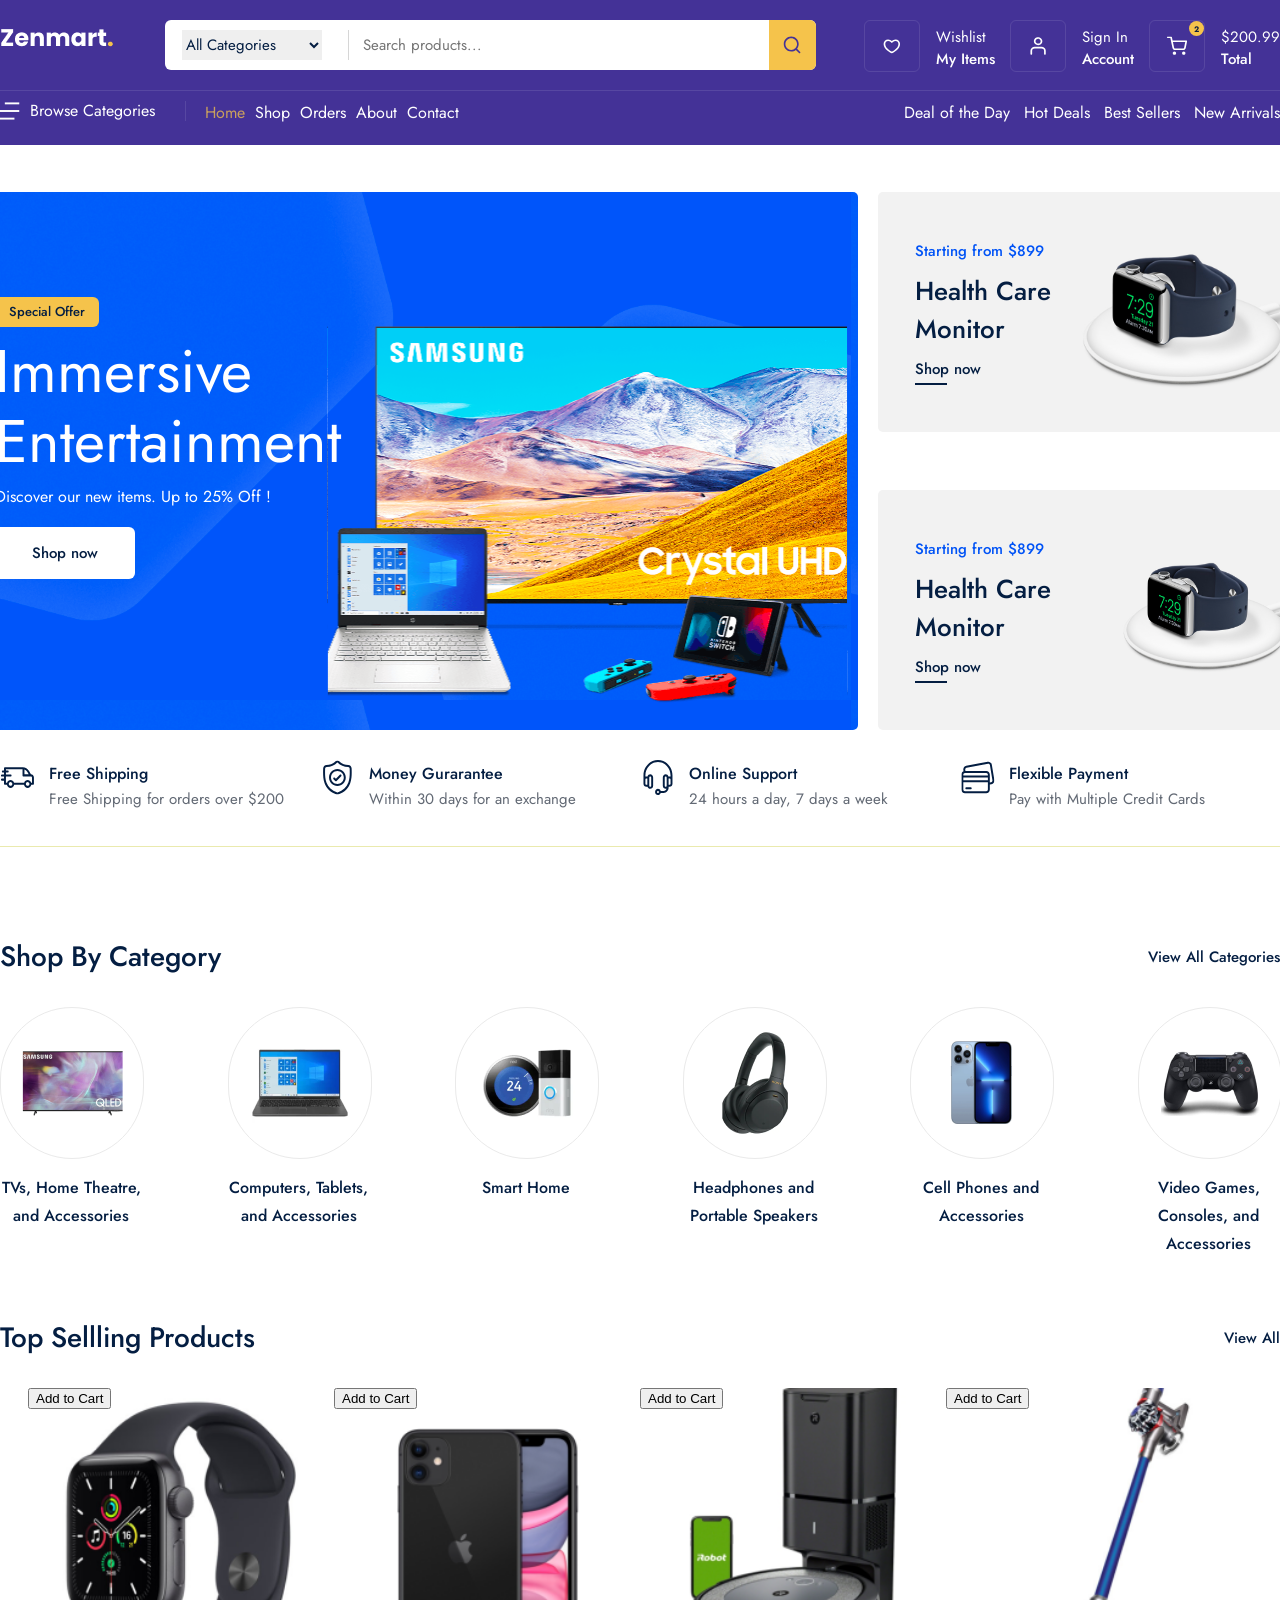
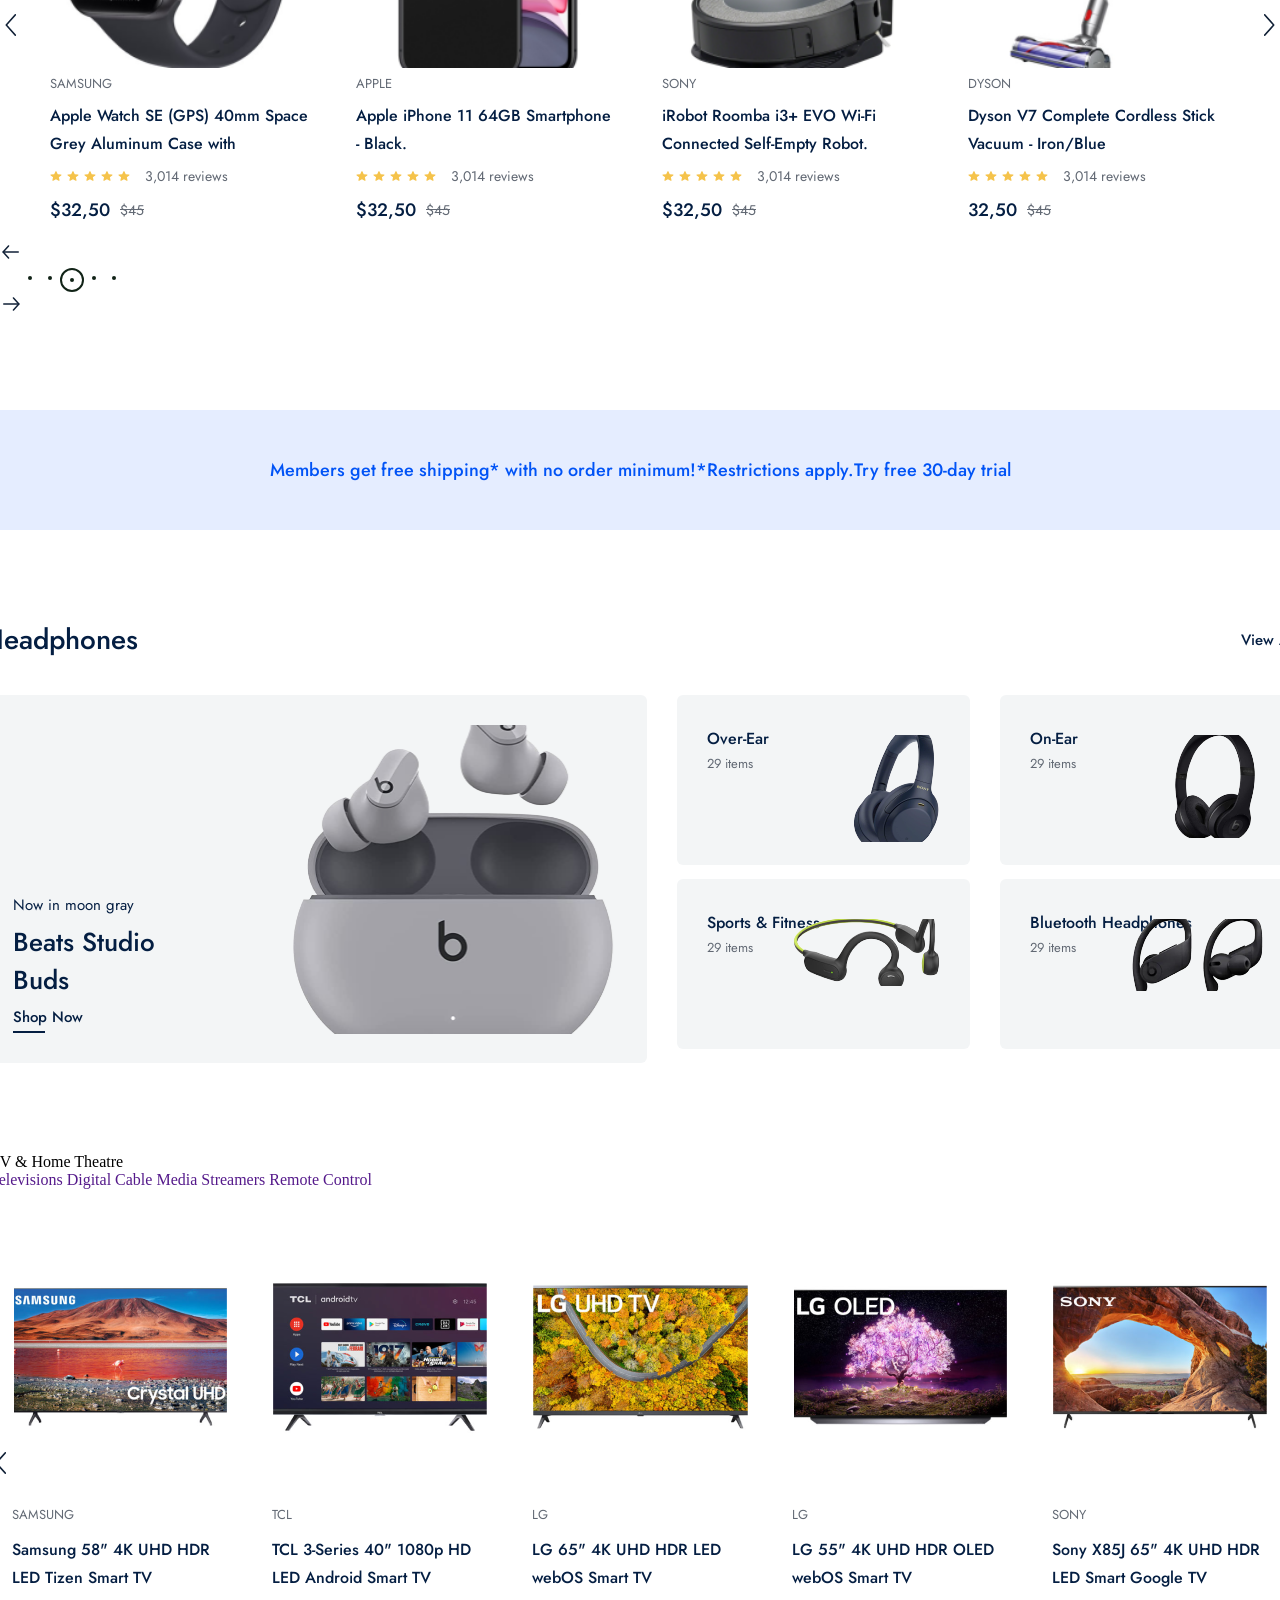
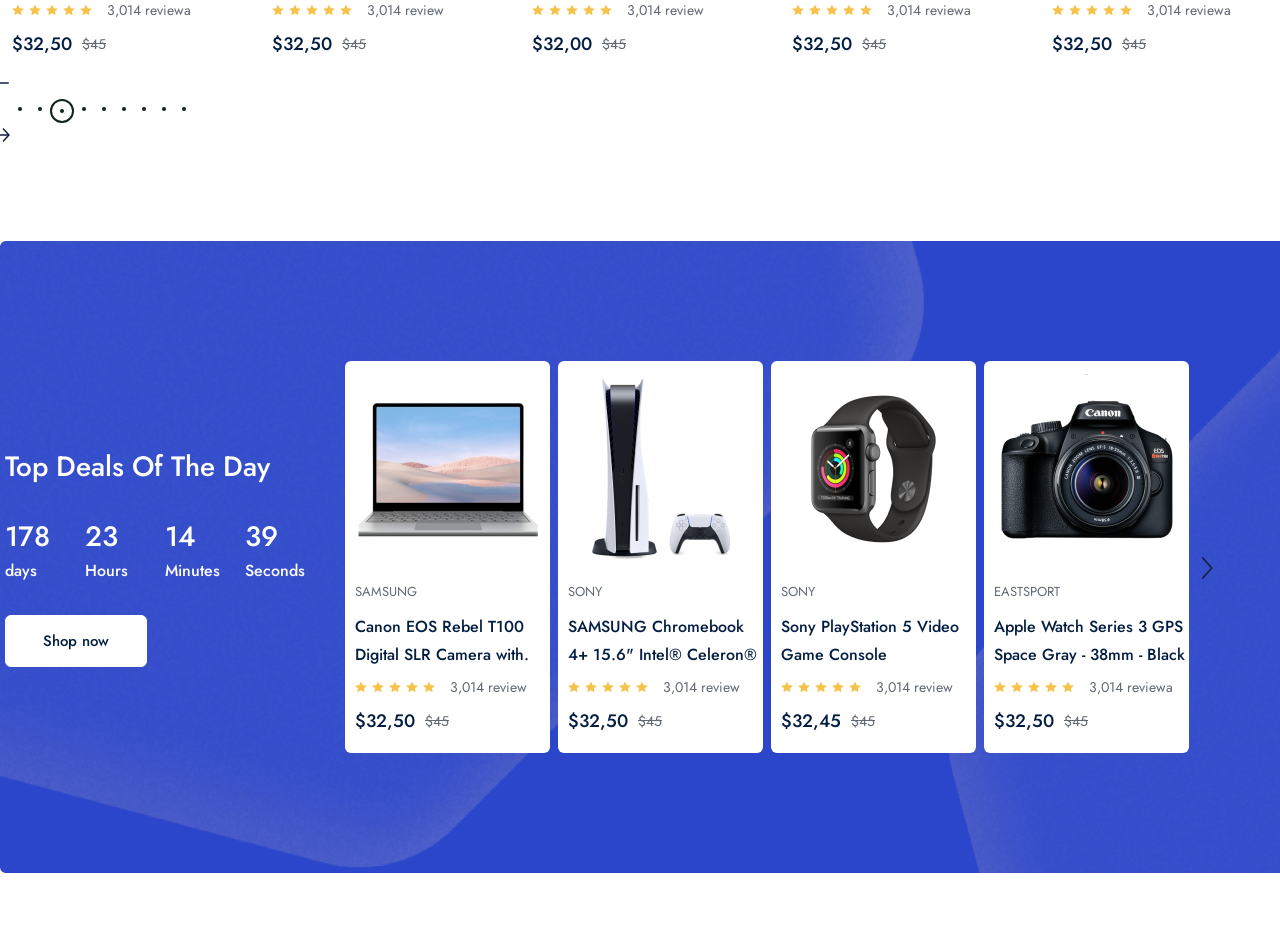
==== commit 8e321ae1: "feat: complated event section view" ====
--- a/index.html
+++ b/index.html
@@ -457,8 +457,7 @@
           </div>
         </div>
       </div>
-    </div>
-        <div class="tv_home_theatre_frame">
+      <div class="tv_home_theatre_frame">
         <div class="container">
           <div class="categoty_top">
             <span>TV & Home Theatre</span>
@@ -660,7 +659,7 @@
           </div>
         </div>
       </div>
-    <div class="event_frame">
+      <div class="event_frame">
         <div class="container">
           <div class="event_content_box">
             <span class="event_title">top deals of the day </span>
@@ -745,7 +744,7 @@
                     <img src="./public/images/icons/review.svg" alt="" />
                     <img src="./public/images/icons/review.svg" alt="" />
                     <img src="./public/images/icons/review.svg" alt="" />
-                    <span>3,014 reviewa</span>
+                    <span>3,014 review</span>
                   </div>
                   <div class="price_box">
                     <strong>$32,50</strong>
@@ -826,4 +825,4 @@
       </div>
     </div>
   </body>
-</html>+</html>
--- a/public/css/home.css
+++ b/public/css/home.css
@@ -995,7 +995,7 @@
   flex-direction: row;
   justify-content: center;
 
-  background-image: url("./public/images/icons/event_bg.png");
+  background-image: url(../images/icons/event_bg.png);
 }
 
 .event_frame .container {
@@ -1114,3 +1114,56 @@
   align-items: center;
   justify-content: center;
 }
+/* tv_home_theatre_frame */
+
+.home_page .tv_home_theatre_frame {
+  position: relative;
+  margin-top: 90px;
+  width: 100%;
+  height: auto;
+
+  display: flex;
+  flex-direction: row;
+  justify-content: center;
+}
+
+.tv_home_theatre_frame .container {
+  flex-direction: column;
+}
+
+.container .tv_wrapper {
+  margin-top: 30px;
+  width: 100%;
+  height: auto;
+  justify-content: space-between;
+}
+
+.tv_wrapper .tv_product_boxes {
+.tv_home_theatre_frame .tv_wrapper .tv_product_boxes {
+  width: 1300px;
+  height: 452px;
+
+  display: flex;
+  flex-direction: row;
+}
+
+.tv_product_boxes .tv_product_box {
+.tv_home_theatre_frame .tv_product_boxes .tv_product_box {
+  width: 260px;
+  height: 452px;
+
+  display: flex;
+  flex-direction: column;
+  align-self: center;
+}
+
+.tv_product_box .product_img {
+.tv_home_theatre_frame .tv_product_box .product_img {
+  width: 100%;
+  height: 280px;
+
+  display: flex;
+  flex-direction: row;
+  justify-content: center;
+  align-items: center;
+}
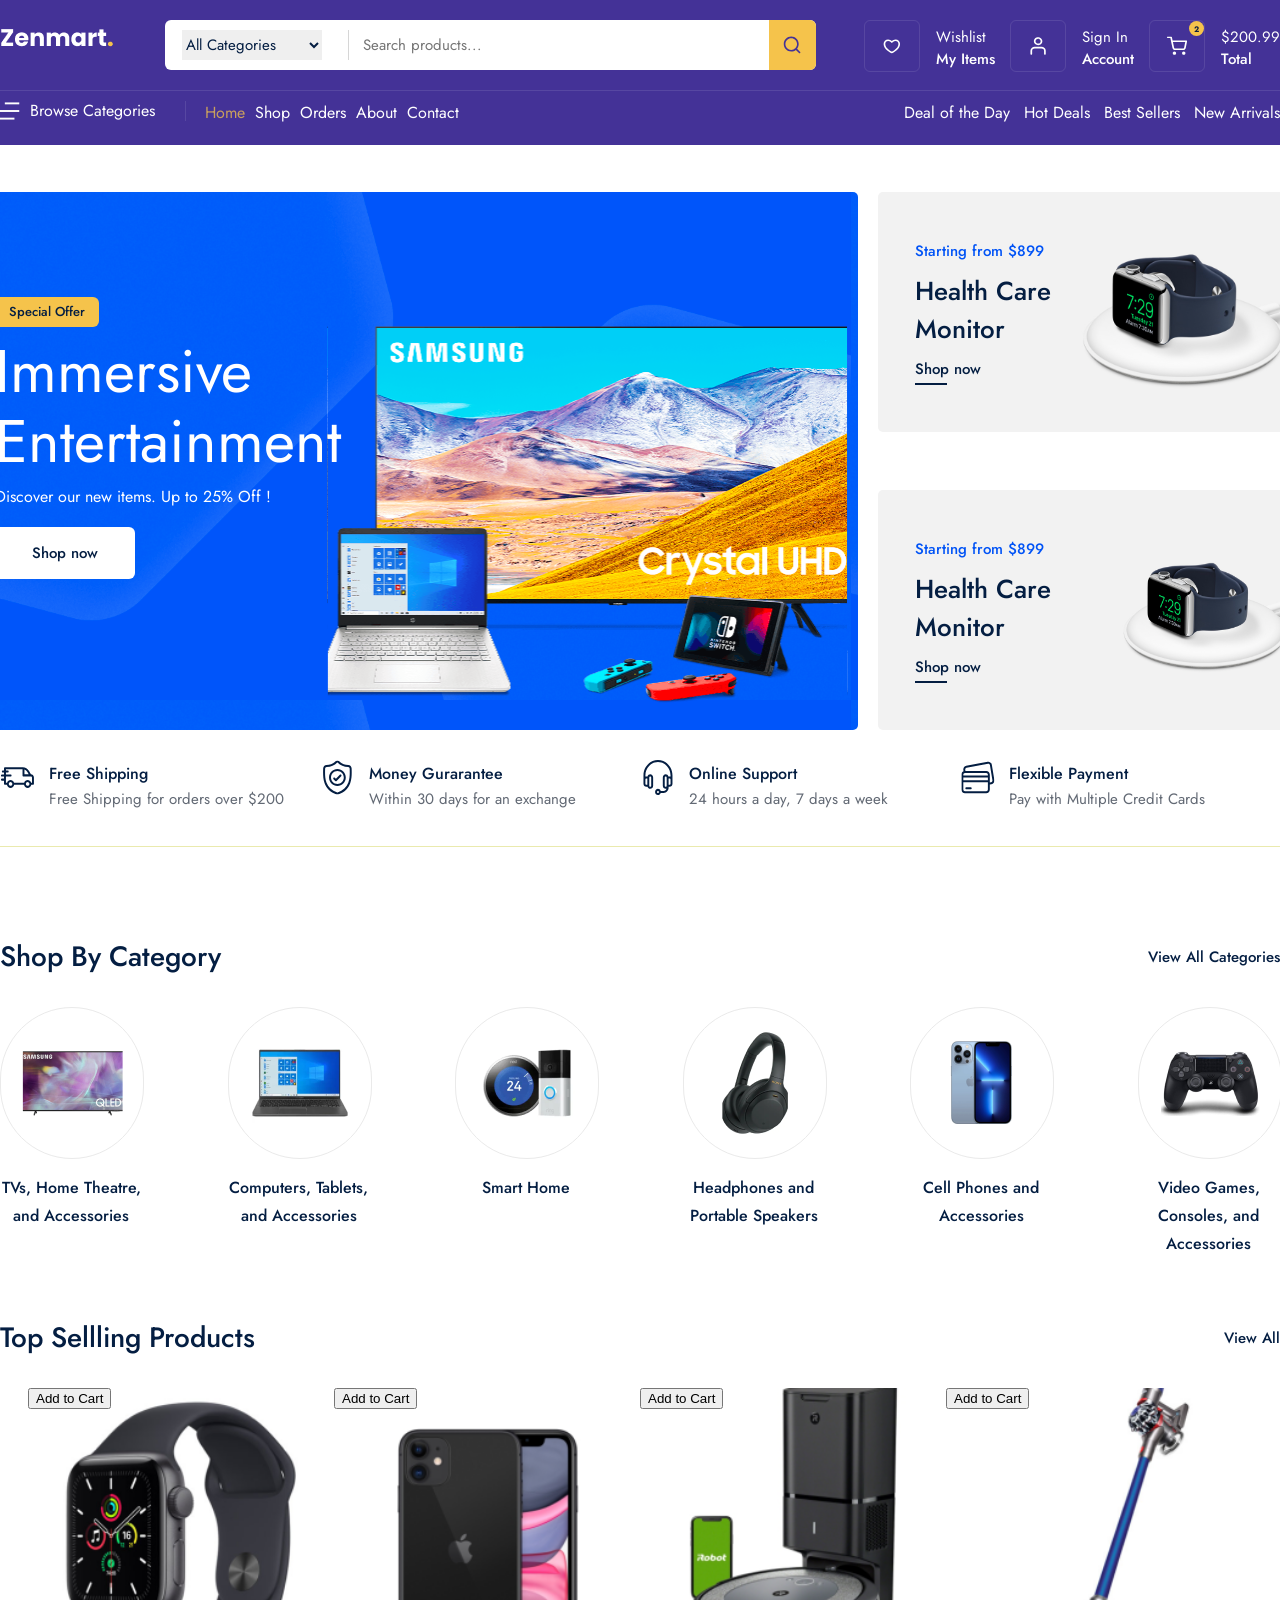
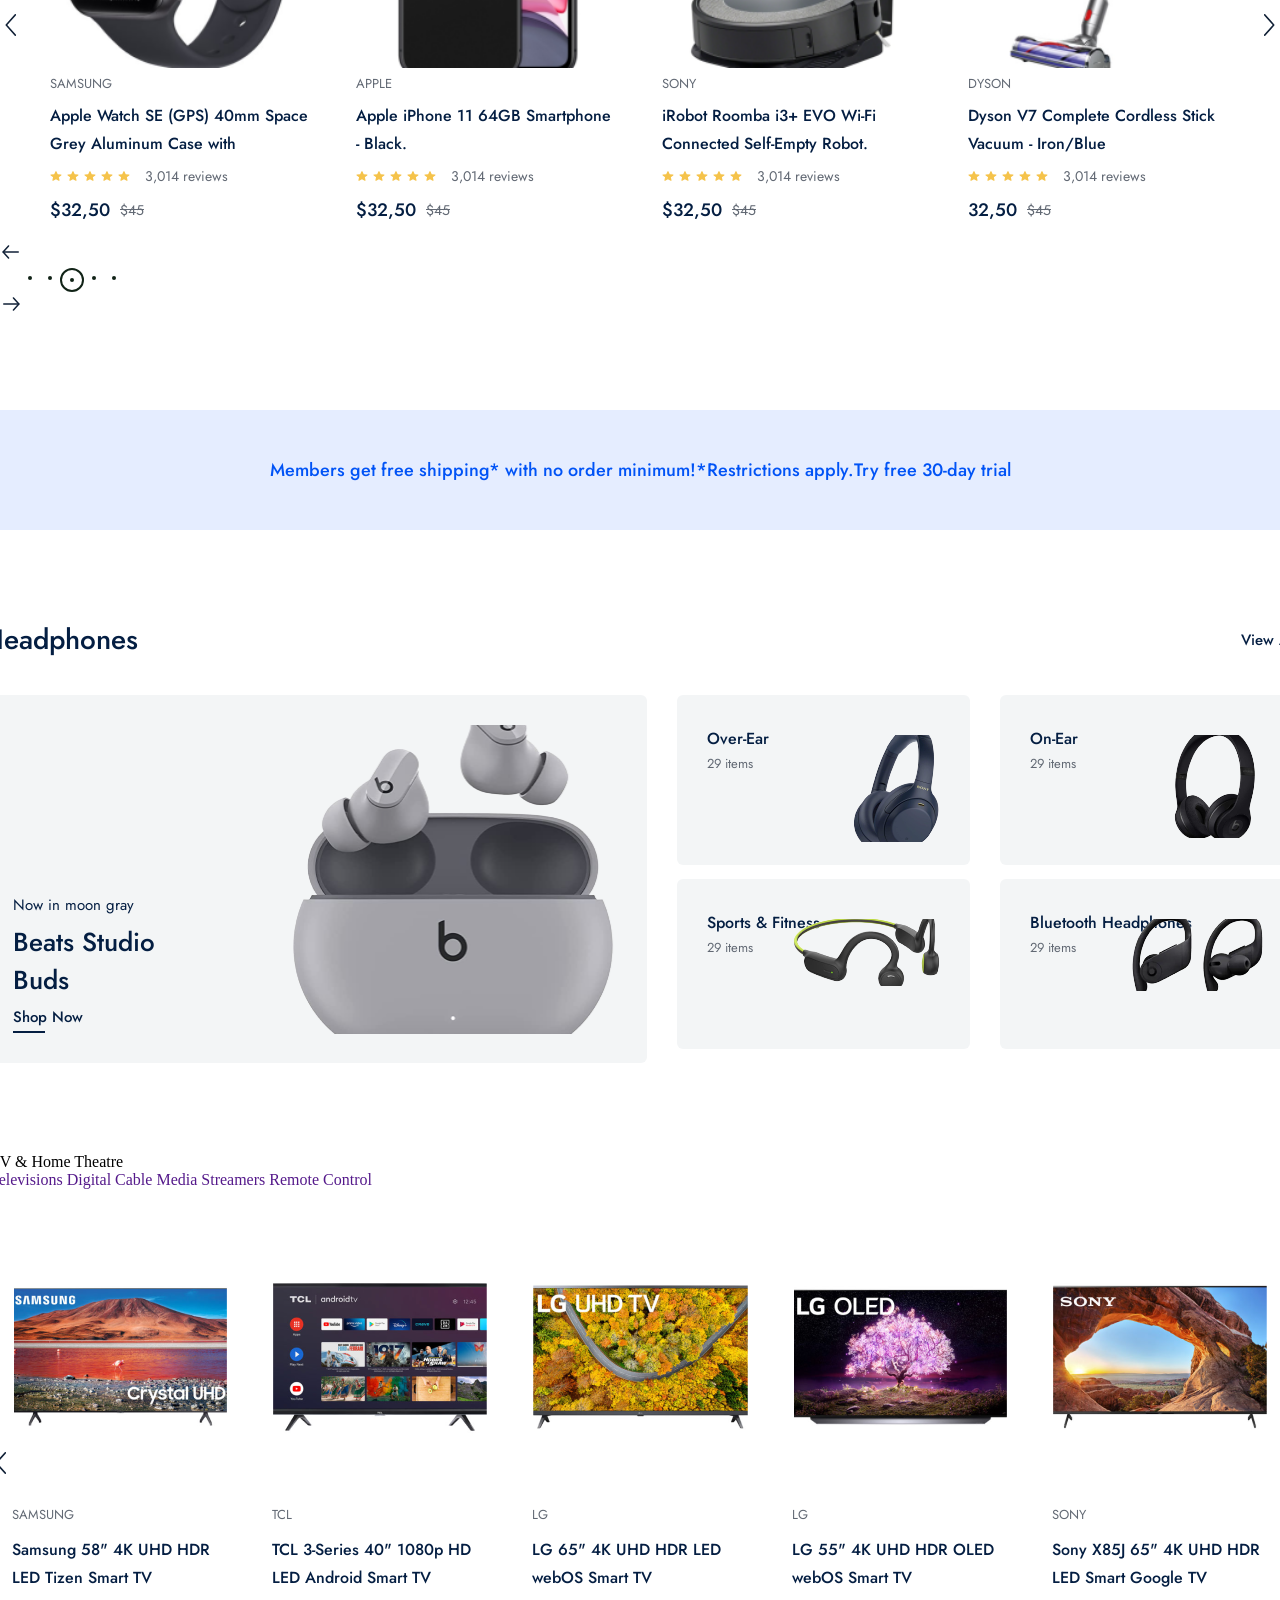
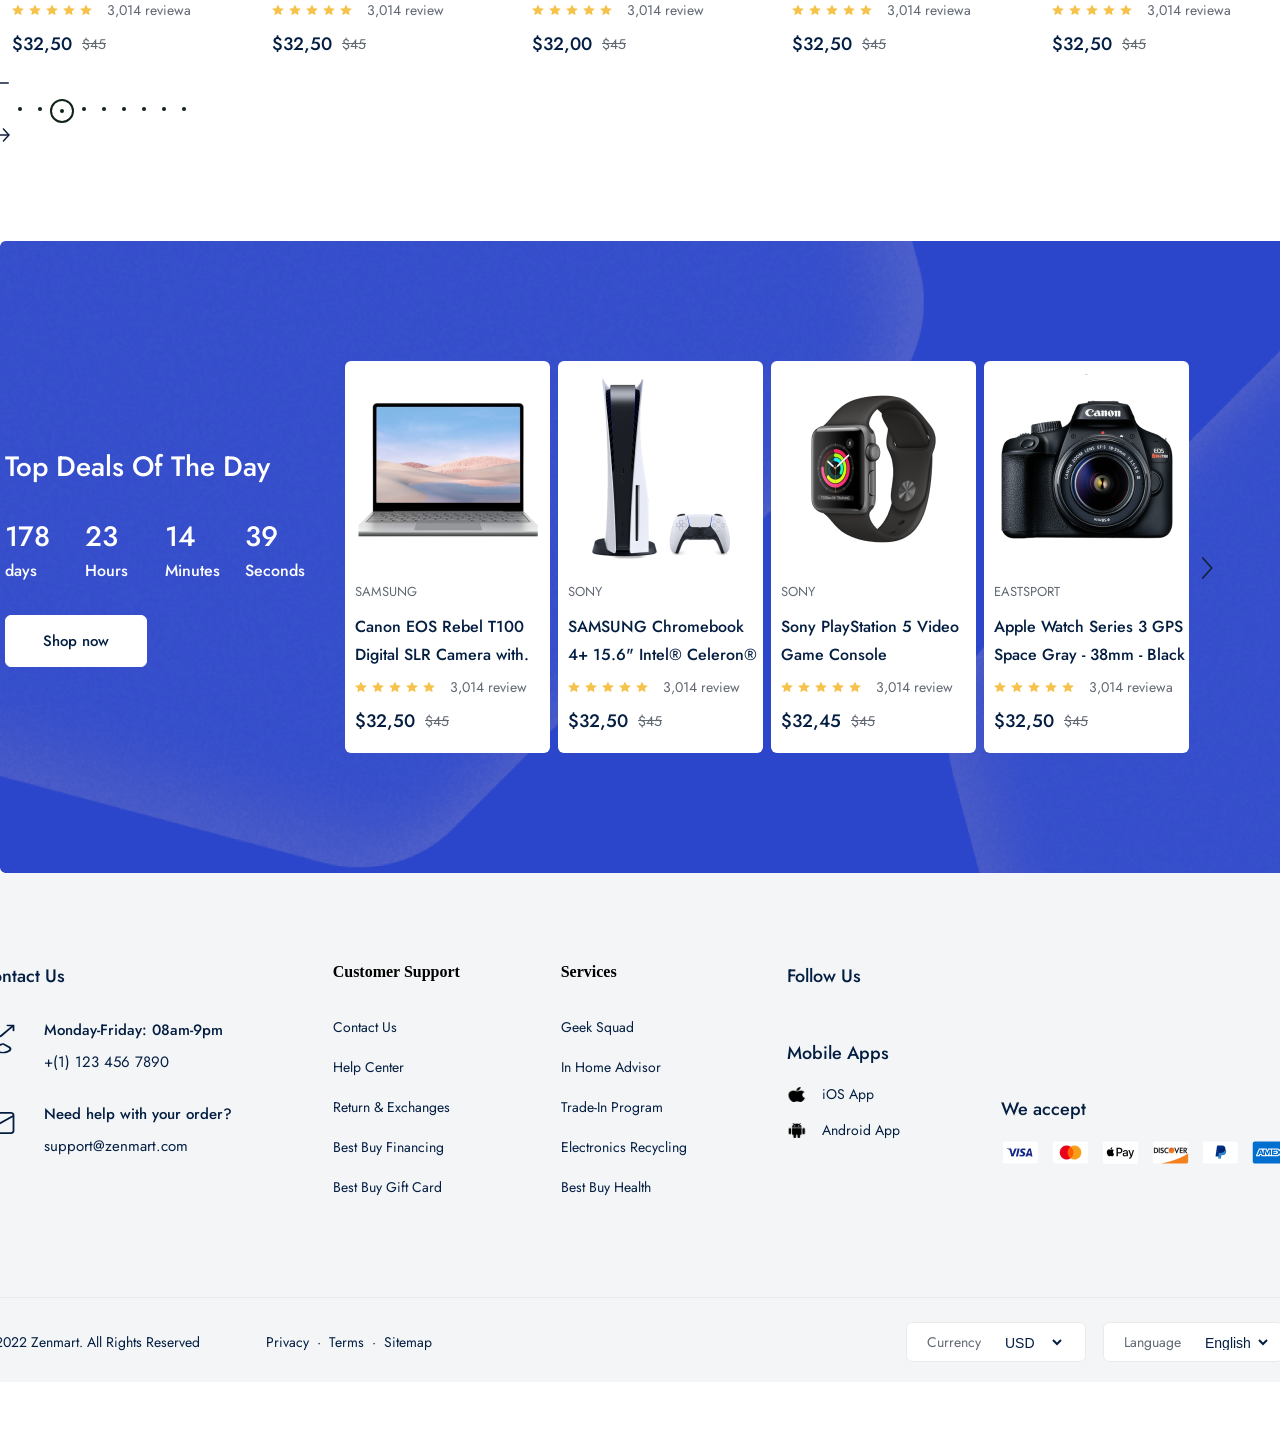
==== commit 2fd43f37: "feat: complated footer section view" ====
--- a/index.html
+++ b/index.html
@@ -823,6 +823,129 @@
           </div>
         </div>
       </div>
+
+      <div class="footer_frame">
+        <div class="container">
+          <div class="footer_top">
+            <div class="contact_us_boxes">
+              <strong>Contact Us</strong>
+              <div class="contact_us_wrapper">
+                <div class="contact_top">
+                  <img src="public/images/icons/phone-call.svg" alt="..." />
+                  <div class="contact_info">
+                    <strong>Monday-Friday: 08am-9pm</strong>
+                    <p>+(1) 123 456 7890</p>
+                  </div>
+                </div>
+              </div>
+              <div class="contact_us_wrapper">
+                <div class="contact_top">
+                  <img src="public/images/icons/email.svg" alt="..." />
+                  <div class="contact_info">
+                    <strong>Need help with your order?</strong>
+                    <p>support@zenmart.com</p>
+                  </div>
+                </div>
+              </div>
+            </div>
+            <div class="customer_support_boxes">
+              <strong>Customer Support</strong>
+              <div class="customer_support_types">
+                <a href="">Contact Us</a>
+                <a href="">Help Center</a>
+                <a href="">Return & Exchanges</a>
+                <a href="">Best Buy Financing</a>
+                <a href="">Best Buy Gift Card</a>
+              </div>
+            </div>
+            <div class="customer_support_boxes">
+              <strong>Services</strong>
+              <div class="customer_support_types">
+                <a href="">Geek Squad</a>
+                <a href="">In Home advisor</a>
+                <a href="">Trade-In Program</a>
+                <a href="">Electronics Recycling</a>
+                <a href="">Best Buy Health</a>
+              </div>
+            </div>
+            <div class="mobile_app_boxes">
+              <div class="social_media_boxes">
+                <strong>Follow Us</strong>
+                <div class="social_media_types">
+                  <img src="public/images/icons/facebbok.png" alt="" />
+                  <img src="public/images/icons/twitter.png" alt="" />
+                  <img src="public/images/icons/instagram.png" alt="" />
+                  <img
+                    src="public/images/icons/linkedln.png"
+                    alt=""
+                    style="margin-right: 0"
+                  />
+                </div>
+              </div>
+              <div class="app_version">
+                <strong>Mobile Apps</strong>
+                <div class="phone_types">
+                  <div class="ios_or_android">
+                    <img src="public/images/icons/apple_icon.png" alt="" />
+                    <span>iOS App</span>
+                  </div>
+                  <div class="ios_or_android">
+                    <img src="public/images/icons/android_icon.png" alt="" />
+                    <span>Android App</span>
+                  </div>
+                </div>
+              </div>
+            </div>
+            <div class="card_boxes">
+              <strong>We accept</strong>
+              <div>
+                <img src="public/images/icons/visa.png" alt="..." />
+                <img src="public/images/icons/master_card.png" alt="..." />
+                <img src="public/images/icons/apple_pay.png" alt="..." />
+                <img src="public/images/icons/dicvover.png" alt="..." />
+                <img src="public/images/icons/paypal.png" alt="..." />
+                <img src="public/images/icons/amex.png" alt="..." />
+              </div>
+            </div>
+          </div>
+          <div class="footer_wrapper">
+            <div class="footer_wrapper_left">
+              <span>© 2022 Zenmart. All Rights Reserved</span>
+              <div class="rules_info">
+                <p>Privacy</p>
+                <p>&middot</p>
+                <p>Terms</p>
+                <p>&middot</p>
+                <p>Sitemap</p>
+              </div>
+            </div>
+            <div class="footer_wrapper_right">
+              <div class="footer_select_box">
+                <span>Currency </span>
+                <select name="" id="">
+                  <option value="" selected>USD</option>
+                  <option value="">UZS</option>
+                  <option value="">EUR</option>
+                  <option value="">KRW</option>
+                </select>
+              </div>
+              <div class="footer_select_box">
+                <span>Language </span>
+                <select name="" id="">
+                  <option value="" selected>English</option>
+                  <option value="">Uzbek</option>
+                  <option value="">Russian</option>
+                  <option value="">Korean</option>
+                </select>
+              </div>
+              <div class="option_language"></div>
+            </div>
+          </div>
+        </div>
+      </div>
     </div>
   </body>
 </html>
+    </div>
+  </body>
+</html>
--- a/public/css/command.css
+++ b/public/css/command.css
@@ -279,3 +279,310 @@
   text-align: left;
 }
 
+/* FOOTER PUBLISHING */
+
+.home_page .footer_frame {
+  position: relative;
+  padding: 90px 0 20px;
+  width: 100%;
+  height: auto;
+  display: flex;
+  flex-direction: row;
+  justify-content: center;
+  background: #f3f5f6;
+}
+
+.footer_frame .container {
+  flex-direction: column;
+}
+
+.footer_frame .container .footer_top {
+  width: 100%;
+  height: auto;
+  
+  display: flex;
+  flex-direction: row;
+  justify-content: space-between;
+}
+
+.footer_frame .container .contact_us_boxes {
+  width: auto;
+  height: auto;
+
+  display: flex;
+  flex-direction: column;
+}
+
+.footer_frame .contact_us_boxes strong {
+  color: rgba(4, 30, 66, 1);
+
+  font-family: Jost;
+  font-style: Medium;
+  font-size: 18px;
+  font-weight: 500;
+  line-height: 26px;
+}
+
+.footer_frame .contact_us_boxes .contact_us_wrapper {
+  margin-top: 30px;
+}
+
+.footer_frame .contact_us_wrapper .contact_top {
+  display: flex;
+  flex-direction: row;
+}
+
+.footer_frame .contact_top img {
+  margin: 5px 29px 0 0;
+  width: 35px;
+  height: 30px;
+
+  display: flex;
+  align-items: center;
+}
+
+.footer_frame .contact_top .contact_info {
+  display: flex;
+  flex-direction: column;
+}
+
+.footer_frame .contact_info strong {
+  margin-bottom: 10px;
+  color: rgba(4, 30, 66, 1);
+
+  font-family: Jost;
+  font-style: Medium;
+  font-size: 15px;
+  font-weight: 500;
+  line-height: 22px;
+}
+
+.footer_frame .contact_info p {
+  color: rgba(4, 30, 66, 1);
+
+  font-family: Jost;
+  font-style: Regular;
+  font-size: 15px;
+  font-weight: 400;
+  line-height: 22px;
+}
+
+.footer_frame .customer_support_boxes strong {
+  margin-bottom: 26px;
+
+  display: flex;
+  flex-direction: column;
+}
+
+.footer_frame .customer_support_boxes .customer_support_types a {
+  display: flex;
+  flex-direction: column;
+  text-transform: capitalize;
+
+  color: rgba(4, 30, 66, 1);
+
+  font-family: Jost;
+  font-style: Regular;
+  font-size: 14px;
+  font-weight: 400;
+  line-height: 40px;
+  cursor: pointer;
+}
+
+.footer_frame .mobile_app_boxes .social_media_boxes {
+  display: flex;
+  flex-direction: column;
+}
+
+.footer_frame .social_media_boxes strong {
+  margin-bottom: 21px;
+
+  color: rgba(4, 30, 66, 1);
+
+  font-family: Jost;
+  font-style: Medium;
+  font-size: 18px;
+  font-weight: 500;
+  line-height: 26px;
+}
+
+.footer_frame .social_media_boxes .social_media_types {
+  margin-bottom: 30px;
+
+  display: flex;
+  flex-direction: row;
+}
+
+.footer_frame .social_media_types img {
+  margin-right: 28px;
+}
+
+.footer_frame .mobile_app_boxes.app_version {
+  display: flex;
+  flex-direction: column;
+}
+
+.footer_frame .app_version strong {
+  color: rgba(4, 30, 66, 1);
+
+  font-family: Jost;
+  font-style: Medium;
+  font-size: 18px;
+  font-weight: 500;
+  line-height: 26px;
+}
+
+.footer_frame .app_version .phone_types {
+  display: flex;
+  flex-direction: column;
+}
+
+.footer_frame .phone_types .ios_or_android {
+  margin-top: 21px;
+
+  display: flex;
+  flex-direction: row;
+}
+
+.footer_frame .ios_or_android img {
+  margin-right: 15px;
+  width: 20px;
+  height: 15px;
+}
+
+.footer_frame .ios_or_android span {
+  color: rgba(4, 30, 66, 1);
+
+  font-family: Jost;
+  font-style: Regular;
+  font-size: 14px;
+  font-weight: 400;
+  line-height: 14px;
+}
+
+.footer_frame .container .card_boxes {
+  margin-top: 133px;
+
+  display: flex;
+  flex-direction: column;
+}
+
+.footer_frame .card_boxes strong {
+  margin-bottom: 18px;
+  color: rgba(4, 30, 66, 1);
+
+  font-family: Jost;
+  font-style: Medium;
+  font-size: 18px;
+  font-weight: 500;
+  line-height: 26px;
+}
+
+.footer_frame .card_boxes div {
+  display: flex;
+  flex-direction: row;
+}
+
+.footer_frame .card_boxes img {
+  margin-right: 11px;
+}
+
+.footer_frame .container .footer_wrapper {
+  margin-top: 90px;
+  width: 100%;
+  height: 64px;
+
+  display: flex;
+  flex-direction: row;
+  align-items: flex-end;
+
+  border-top: 1px solid rgba(234, 234, 234, 1);
+}
+
+.footer_frame .footer_wrapper .footer_wrapper_left {
+  width: 940px;
+  height: auto;
+
+  display: flex;
+  flex-direction: row;
+}
+
+.footer_frame .footer_wrapper_left span {
+  margin-right: 66px;
+  color: rgba(4, 30, 66, 1);
+
+  font-family: Jost;
+  font-style: Regular;
+  font-size: 14px;
+  font-weight: 400;
+  line-height: 40px;
+}
+
+.footer_frame .footer_wrapper_left .rules_info {
+  width: 263px;
+  height: 40px;
+
+  display: flex;
+  flex-direction: row;
+}
+
+.footer_frame .rules_info p {
+  margin-right: 8px;
+  color: rgba(4, 30, 66, 1);
+
+  font-family: Jost;
+  font-style: Regular;
+  font-size: 14px;
+  font-weight: 400;
+  line-height: 40px;
+}
+
+.footer_frame .footer_wrapper .footer_wrapper_right {
+  width: 400px;
+  height: auto;
+
+  display: flex;
+  flex-direction: row;
+  justify-content: space-between;
+}
+
+.footer_frame .footer_wrapper_right .footer_select_box {
+  padding: 10px 20px;
+  width: 180px;
+  height: 40px;
+
+  display: flex;
+  flex-direction: row;
+  align-items: center;
+
+  border: 1px solid rgba(234, 234, 234, 1);
+  border-radius: 6px;
+  background: rgba(255, 255, 255, 1);
+  box-sizing: border-box;
+}
+
+.footer_frame .footer_select_box span {
+  color: rgba(98, 105, 116, 1);
+
+  font-family: Jost;
+  font-style: Regular;
+  font-size: 14px;
+  font-weight: 400;
+  line-height: 40px;
+}
+
+.footer_frame .footer_select_box select {
+  margin-left: 20px;
+  width: 70px;
+  height: 90%;
+  background: none;
+  border: none;
+  outline: none;
+  cursor: pointer;
+
+  color: rgba(4, 30, 66, 1);
+
+  font-style: Regular;
+  font-size: 14px;
+  font-weight: 400;
+}
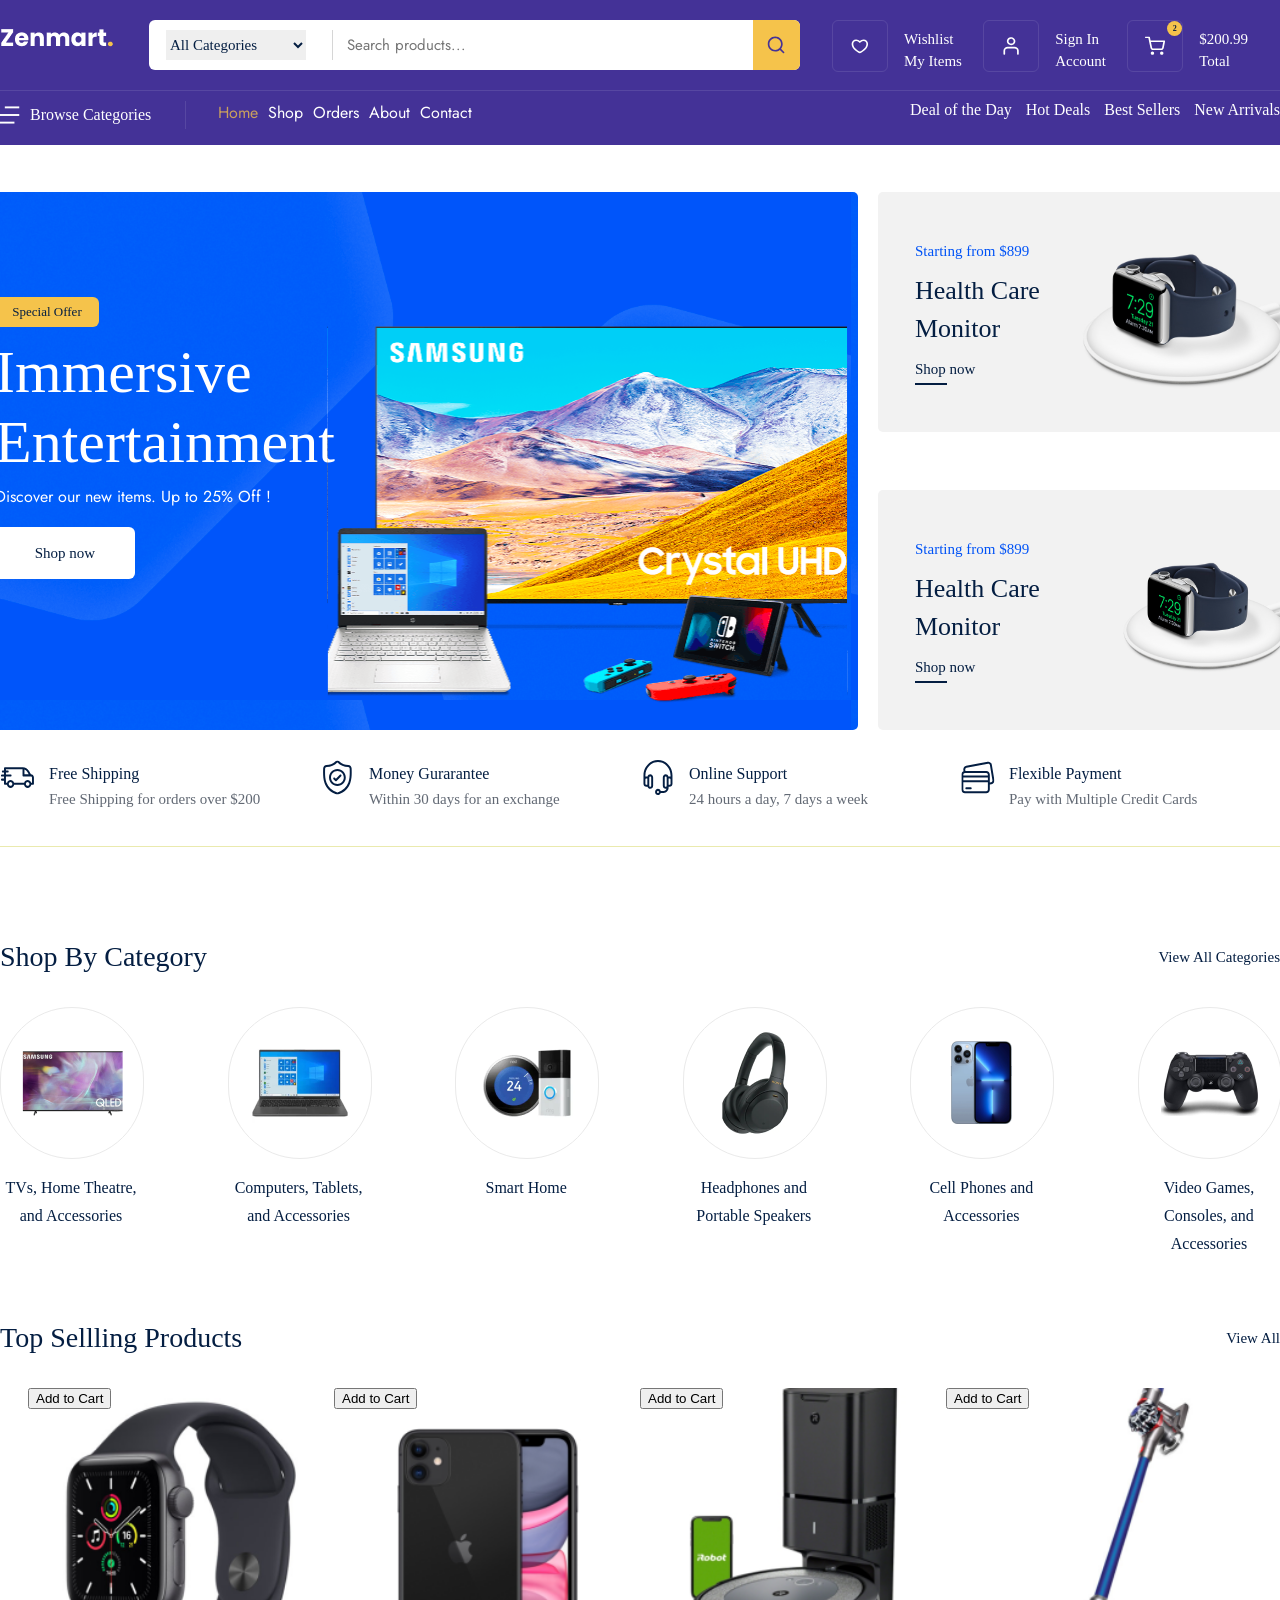
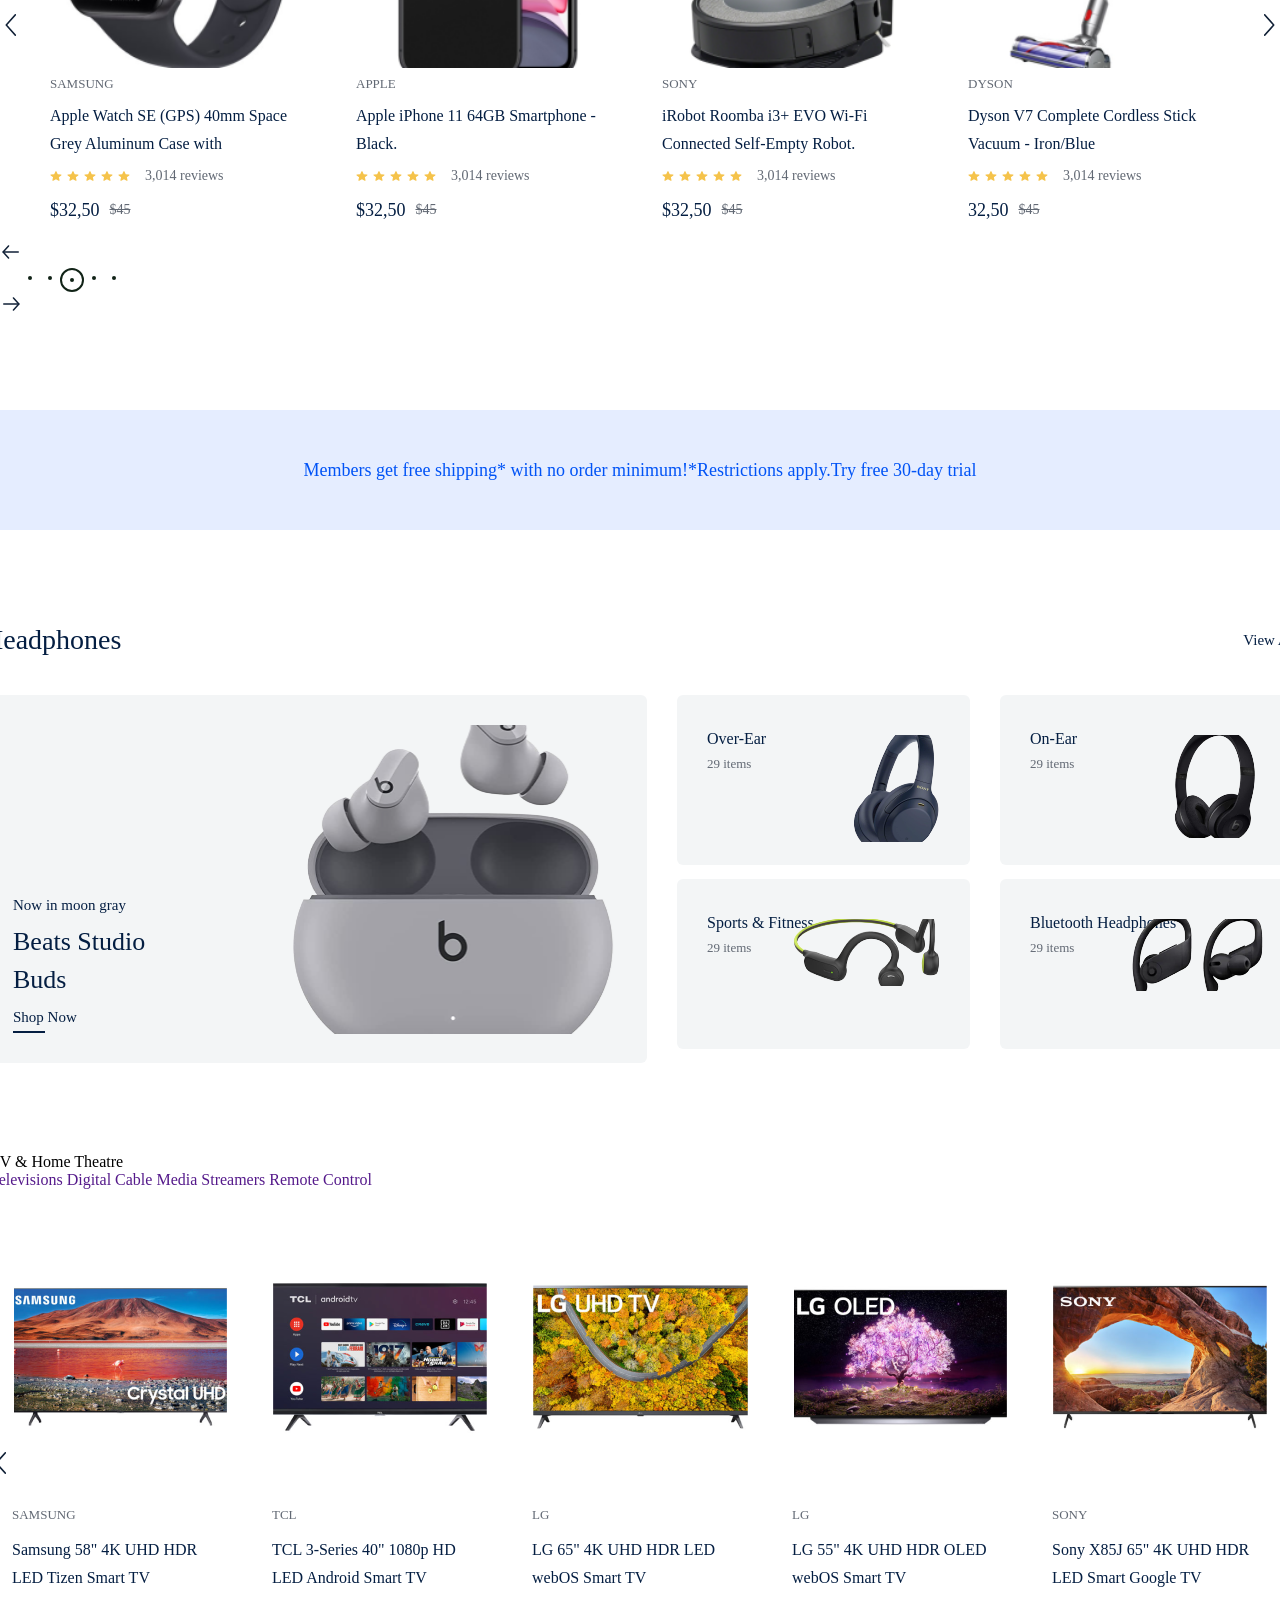
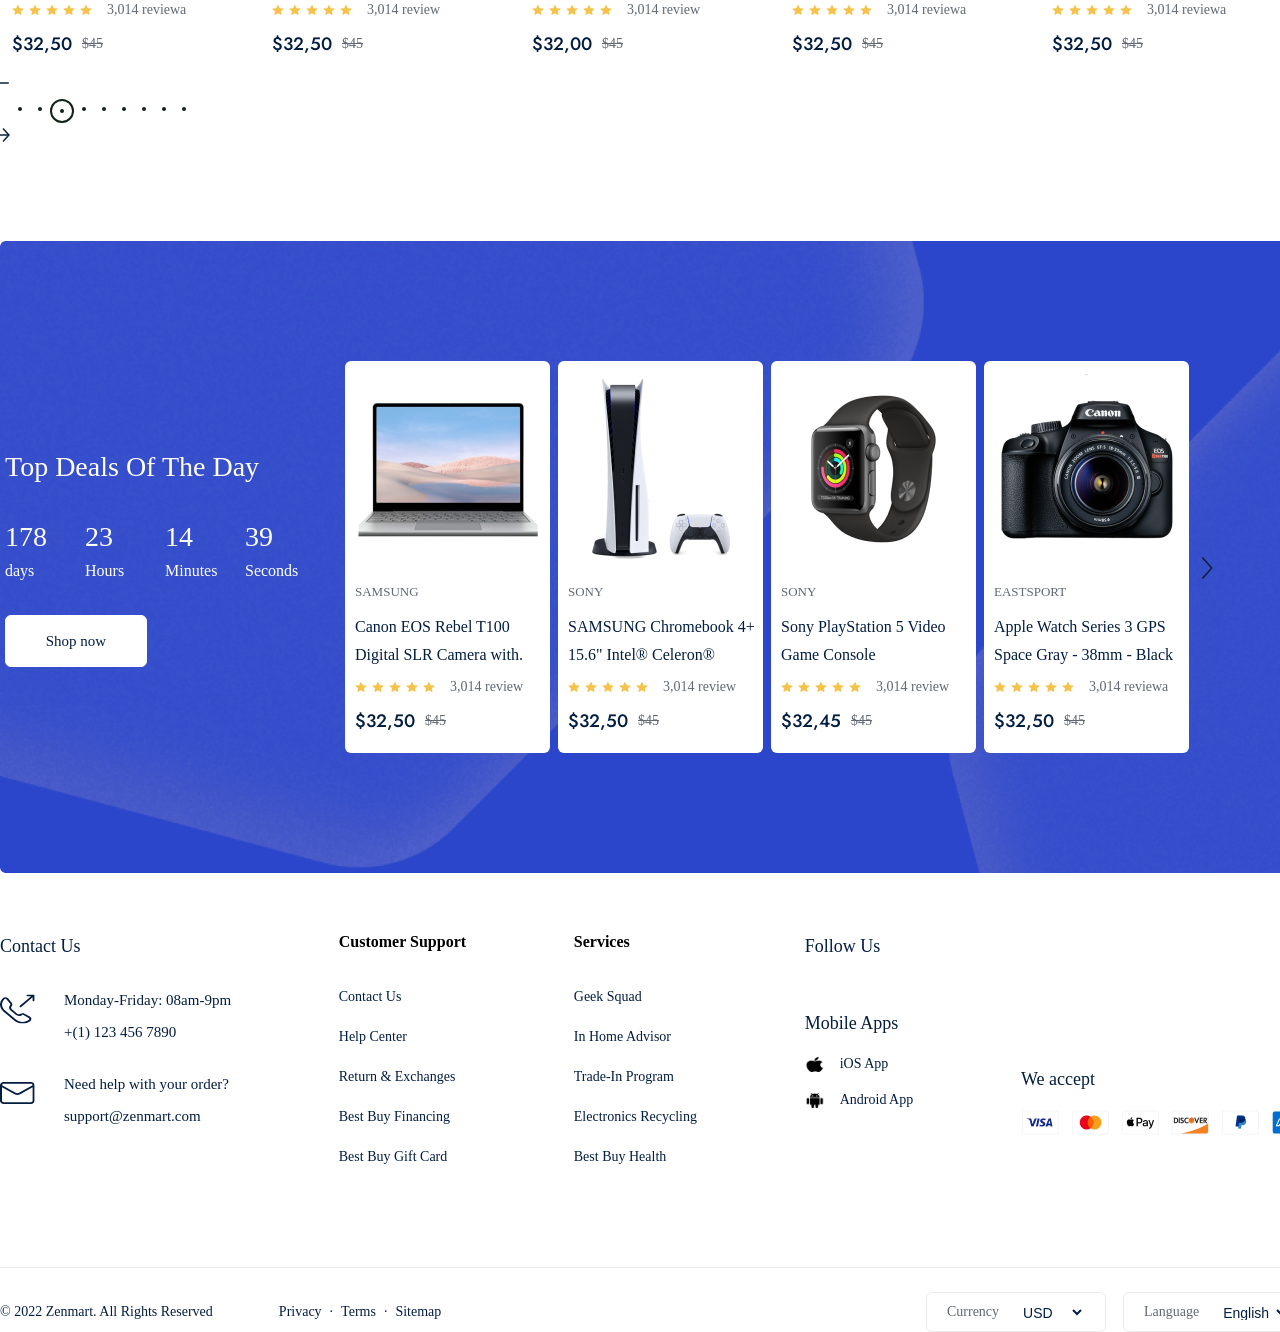
==== commit db1b3077: "fix: refactoring css styles & home page" ====
--- a/index.html
+++ b/index.html
@@ -38,6 +38,7 @@
             </div>
           </div>
           <div class="nav_top_menu">
+            <a href="./order/card.html">
             <div class="top_menu_box">
               <div class="box_icon_box">
                 <img src="./public/images/icons/heart.svg" alt="" />
@@ -48,6 +49,8 @@
                 <strong>My Items</strong>
               </div>
             </div>
+            </a>
+            <a href="/other/login.html">
             <div class="top_menu_box">
               <div class="box_icon_box">
                 <img src="./public/images/icons/profile.svg" alt="" />
@@ -58,12 +61,12 @@
                 <strong>Account</strong>
               </div>
             </div>
+            <a href="./order/card.html">
             <div class="top_menu_box">
               <div class="box_icon_box">
                 <div class="basket_count">2</div>
                 <img src="./public/images/icons/shopping-cart.svg" alt="" />
               </div>
-
               <div class="box_info_box">
                 <span>$200.99</span>
                 <strong>Total</strong>
@@ -78,11 +81,11 @@
               <span>Browse Categories</span>
             </div>
             <div class="navbar_route_menu">
-              <a href="" class="title">Home</a>
-              <a href="">Shop</a>
-              <a href="">Orders</a>
-              <a href="">About</a>
-              <a href="">Contact</a>
+              <a href="./index.html" class="title">Home</a>
+              <a href="./product/all.html">Shop</a>
+              <a href="./order/card.html">Orders</a>
+              <a href="./other/about.html">About</a>
+              <a href="./other/contact.html">Contact</a>
             </div>
 
             <div class="sorting_menu">
@@ -103,7 +106,7 @@
               <div>Special Offer</div>
               <span>Immersive Entertainment</span>
               <p>Discover our new items. Up to 25% Off !</p>
-              <a href="">Shop now</a>
+              <a href="./product/chosenproduct.html">Shop now</a>
               <img src="public/images/icons/header_img.svg" alt="" />
             </div>
           </div>
@@ -112,7 +115,7 @@
               <div class="box_left">
                 <span>Starting from $899</span>
                 <p>Health Care Monitor</p>
-                <a href="">Shop now</a>
+                <a href="./product/all.html">Shop now</a>
                 <div class="hover_border"></div>
               </div>
               <div class="bpx_right">
@@ -123,7 +126,7 @@
               <div class="box_left">
                 <span>Starting from $899</span>
                 <p>Health Care Monitor</p>
-                <a href="">Shop now</a>
+                <a href="./product/chosenproduct.html">Shop now</a>
                 <div class="hover_border"></div>
               </div>
               <div class="box_right">
@@ -169,7 +172,7 @@
         <div class="container">
           <div class="category_top">
             <span>Shop by Category</span>
-            <a href="">View All Categories</a>
+            <a href="./product/all.html">View All Categories</a>
           </div>
           <div class="category_wrapper">
             <div class="category_box">
@@ -215,7 +218,7 @@
         <div class="container">
           <div class="category_top">
             <span>Top Sellling products</span>
-            <a href="">View All</a>
+            <a href="./product/all.html">View All</a>
           </div>
           <div class="product_wrapper">
             <div class="next_prev_box">
@@ -404,14 +407,14 @@
         <div class="container">
           <div class="category_top">
             <span>Headphones</span>
-            <a href="">View All</a>
+            <a href="./product/all.html">View All</a>
           </div>
           <div class="spec_product_wrapper">
             <div class="big_product_box">
               <div class="big_product_content">
                 <span>Now in moon gray</span>
                 <p>Beats Studio Buds</p>
-                <a href="">Shop Now</a>
+                <a href="./product/chosenproduct.html">Shop Now</a>
                 <div class="hover_border"></div>
               </div>
               <img src="public/images/products/headphone_big.png" alt="" />
@@ -502,13 +505,13 @@
               </div>
               <div class="tv_product_box">
                 <div class="product_img">
-                  <a href="">
+                  <a href="./product/chosenproduct.html">
                     <img src="./public/images/products/tcl.png" alt="" />
                   </a>
                 </div>
                 <div class="product_content_box">
                   <span class="product_title">TCL</span>
-                  <a href="">
+                  <a href="./product/chosenproduct.html">
                     <p class="product_desc">
                       TCL 3-Series 40" 1080p HD LED Android Smart TV (40S334-CA)
                     </p>
@@ -529,13 +532,13 @@
               </div>
               <div class="tv_product_box">
                 <div class="product_img">
-                  <a href="">
+                  <a href="./product/chosenproduct.html">
                     <img src="./public/images/products/LG-UHD.png" alt="" />
                   </a>
                 </div>
                 <div class="product_content_box">
                   <span class="product_title">LG</span>
-                  <a href="">
+                  <a href="./product/chosenproduct.html">
                     <p class="product_desc">
                       LG 65" 4K UHD HDR LED webOS Smart TV
                     </p>
@@ -556,13 +559,13 @@
               </div>
               <div class="tv_product_box">
                 <div class="product_img">
-                  <a href="">
+                  <a href="./product/chosenproduct.html">
                     <img src="./public/images/products/LG-OLED.png" alt="" />
                   </a>
                 </div>
                 <div class="product_content_box">
                   <span class="product_title">LG</span>
-                  <a href="">
+                  <a href="./product/chosenproduct.html">
                     <p class="product_desc">
                       LG 55" 4K UHD HDR OLED webOS Smart TV
                     </p>
@@ -583,7 +586,7 @@
               </div>
               <div class="tv_product_box">
                 <div class="product_img">
-                  <a href="">
+                  <a href="./product/chosenproduct.html">
                     <img src="./public/images/products/SONY-TV.png" alt="" />
                   </a>
                 </div>
@@ -681,7 +684,7 @@
                 <span>Seconds </span>
               </div>
             </div>
-            <a href="">Shop now</a>
+            <a href="./product/all.html">Shop now</a>
           </div>
           <div class="event_product_wrapper">
             <div class="next_prev_box">
@@ -724,7 +727,7 @@
               </div>
               <div class="event_product_box">
                 <div class="event_product_img">
-                  <a href=""
+                  <a href="./product/chosenproduct.html"
                     ><img
                       src="./public/images/products/sony_playstation.png"
                       alt=""
@@ -733,7 +736,7 @@
                 </div>
                 <div class="product_content_box" style="padding: 0 0 0 10px">
                   <span class="product_title">SONY</span>
-                  <a href="">
+                  <a href="./product/chosenproduct.html">
                     <p class="product_desc">
                       SAMSUNG Chromebook 4+ 15.6" Intel® Celeron®
                     </p>
@@ -754,7 +757,7 @@
               </div>
               <div class="event_product_box">
                 <div class="event_product_img">
-                  <a href="">
+                  <a href="./product/chosenproduct.html">
                     <img
                       src="./public/images/products/apple_watch.png"
                       alt=""
@@ -763,7 +766,7 @@
                 </div>
                 <div class="product_content_box" style="padding: 0 0 0 10px">
                   <span class="product_title">SONY</span>
-                  <a href="">
+                  <a href="./product/chosenproduct.html">
                     <p class="product_desc">
                       Sony PlayStation 5 Video Game Console
                     </p>
@@ -784,7 +787,7 @@
               </div>
               <div class="event_product_box">
                 <div class="event_product_img">
-                  <a href="">
+                  <a href="./product/chosenproduct.html">
                     <img
                       src="./public/images/products/canon_camera.png "
                       alt=""
@@ -792,7 +795,7 @@
                 </div>
                 <div class="product_content_box" style="padding: 0 0 0 10px">
                   <span class="product_title">Eastsport</span>
-                  <a href="">
+                  <a href="./product/chosenproduct.html">
                     <p class="product_desc">
                       Apple Watch Series 3 GPS Space Gray - 38mm - Black
                     </p>
@@ -823,8 +826,8 @@
           </div>
         </div>
       </div>
-
-      <div class="footer_frame">
+    </div>
+    <div class="footer_frame">
         <div class="container">
           <div class="footer_top">
             <div class="contact_us_boxes">
@@ -943,9 +946,6 @@
           </div>
         </div>
       </div>
-    </div>
   </body>
 </html>
-    </div>
-  </body>
-</html>
+  
--- a/public/css/home.css
+++ b/public/css/home.css
@@ -22,7 +22,7 @@
 .container .category_top span {
   color: rgba(4, 30, 66, 1);
 
-  font-family: Jost;
+  font-family: var(--font);
   font-style: Medium;
   font-size: 28px;
   font-weight: 500;
@@ -33,7 +33,7 @@
 .container .category_top a {
   color: rgba(4, 30, 66, 1);
 
-  font-family: Jost;
+  font-family: var(--font);
   font-style: Medium;
   font-size: 15px;
   font-weight: 500;
@@ -154,7 +154,7 @@
   background: rgba(0, 83, 246, 1);
 
   color: rgba(255, 255, 255, 1);
-  font-family: Jost;
+  font-family: var(--font);
   font-style: Medium;
   font-size: 15px;
   font-weight: 500;
@@ -174,7 +174,7 @@
 
 .container .product_content_box .product_title {
   color: rgba(98, 105, 116, 1);
-  font-family: Jost;
+  font-family: var(--font);
   font-style: Regular;
   font-size: 13px;
   font-weight: 400;
@@ -187,7 +187,7 @@
   margin-top: 10px;
   height: 56px;
   color: rgba(4, 30, 66, 1);
-  font-family: Jost;
+  font-family: var(--font);
   font-style: Medium;
   font-size: 16px;
   font-weight: 500;
@@ -208,7 +208,7 @@
 .container .review_box span {
   margin-left: 10px;
   color: rgba(98, 105, 116, 1);
-  font-family: Jost;
+  font-family: var(--font);
   font-style: Regular;
   font-size: 14px;
   font-weight: 400;
@@ -233,7 +233,7 @@
 .container .price_box span {
   margin-left: 10px;
   color: rgba(98, 105, 116, 1);
-  font-family: Jost;
+  font-family: var(--font);
   font-style: Regular;
   font-size: 14px;
   font-weight: 400;
@@ -287,7 +287,7 @@
 
   color: rgba(4, 30, 66, 1);
 
-  font-family: Jost;
+  font-family: var(--font);
   font-style: Medium;
   font-size: 13px;
   font-weight: 500;
@@ -302,7 +302,7 @@
 
   color: rgba(255, 255, 255, 1);
 
-  font-family: Jost;
+  font-family: var(--font);
   font-style: Medium;
   font-size: 60px;
   font-weight: 400;
@@ -338,7 +338,7 @@
 
   color: rgba(4, 30, 66, 1);
 
-  font-family: Jost;
+  font-family: var(--font);
   font-style: Medium;
   font-size: 15px;
   font-weight: 500;
@@ -382,7 +382,7 @@
 .header_frame .box_left span {
   color: rgba(0, 83, 246, 1);
 
-  font-family: Jost;
+  font-family: var(--font);
   font-style: Medium;
   font-size: 15px;
   font-weight: 500;
@@ -395,7 +395,7 @@
   margin: 10px 0;
   color: rgba(4, 30, 66, 1);
 
-  font-family: Jost;
+  font-family: var(--font);
   font-style: Medium;
   font-size: 26px;
   font-weight: 500;
@@ -407,7 +407,7 @@
 .header_frame .box_left a {
   color: rgba(4, 30, 66, 1);
 
-  font-family: Jost;
+  font-family: var(--font);
   font-style: Medium;
   font-size: 15px;
   font-weight: 500;
@@ -461,7 +461,7 @@
 .service_frame .service_content span {
   color: rgba(4, 30, 66, 1);
 
-  font-family: Jost;
+  font-family: var(--font);
   font-style: Medium;
   font-size: 16px;
   font-weight: 500;
@@ -473,7 +473,7 @@
 .service_frame .service_content p {
   color: rgba(98, 105, 116, 1);
 
-  font-family: Jost;
+  font-family: var(--font);
   font-style: Regular;
   font-size: 15px;
   font-weight: 400;
@@ -532,7 +532,7 @@
   margin-top: 15px;
   color: rgba(4, 30, 66, 1);
 
-  font-family: Jost;
+  font-family: var(--font);
   font-style: Medium;
   font-size: 16px;
   font-weight: 500;
@@ -627,7 +627,7 @@
 
   color: rgba(255, 255, 255, 1);
 
-  font-family: Jost;
+  font-family: var(--font);
   font-style: Medium;
   font-size: 15px;
   font-weight: 500;
@@ -647,7 +647,7 @@
 
 .selling_product_frame .product_content_box .product_title {
   color: rgb(98, 105, 116);
-  font-family: Jost;
+  font-family: var(--font);
   font-style: Regular;
   font-size: 13px;
   font-weight: 400;
@@ -659,7 +659,7 @@
   margin-top: 7px;
   height: 56px;
   color: rgba(4, 30, 66, 1);
-  font-family: Jost;
+  font-family: var(--font);
   font-style: Medium;
   font-size: 16px;
   font-weight: 500;
@@ -681,7 +681,7 @@
 .selling_product_frame .review_box span {
   margin-left: 10px;
   color: rgba(98, 105, 116, 1);
-  font-family: Jost;
+  font-family: var(--font);
   font-style: Regular;
   font-size: 14px;
   font-weight: 400;
@@ -697,7 +697,7 @@
 
 .selling_product_frame .price_box strong {
   color: rgba(4, 30, 66, 1);
-  font-family: Jost;
+  font-family: var(--font);
   font-style: Medium;
   font-size: 18px;
   font-weight: 500;
@@ -707,7 +707,7 @@
 .selling_product_frame .price_box span {
   margin-left: 10px;
   color: rgba(98, 105, 116, 1);
-  font-family: Jost;
+  font-family: var(--font);
   font-style: Regular;
   font-size: 14px;
   font-weight: 400;
@@ -774,7 +774,7 @@
   color: rgba(0, 83, 246, 1);
 
   background-color: #e5edff;
-  font-family: Jost;
+  font-family: var(--font);
   font-style: Medium;
   font-size: 18px;
   font-weight: 500;
@@ -830,7 +830,7 @@
 .big_product_content span {
   color: rgba(4, 30, 66, 1);
 
-  font-family: Jost;
+  font-family: var(--font);
   font-style: normal;
   font-size: 15px;
   font-weight: 400;
@@ -841,7 +841,7 @@
   margin: 7px 0;
   color: rgba(4, 30, 66, 1);
 
-  font-family: Jost;
+  font-family: var(--font);
   font-style: normal;
   font-size: 26px;
   font-weight: 500;
@@ -851,7 +851,7 @@
 .big_product_content a {
   color: rgba(4, 30, 66, 1);
 
-  font-family: Jost;
+  font-family: var(--font);
   font-style: normal;
   font-size: 15px;
   font-weight: 500;
@@ -901,7 +901,7 @@
 .small_product_content strong {
   color: rgba(4, 30, 66, 1);
 
-  font-family: Jost;
+  font-family: var(--font);
   font-style: normal;
   font-size: 16px;
   font-weight: 500;
@@ -911,7 +911,7 @@
 .small_product_content span {
   color: rgba(98, 105, 116, 1);
 
-  font-family: Jost;
+  font-family: var(--font);
   font-style: normal;
   font-size: 13px;
   font-weight: 400;
@@ -1015,7 +1015,7 @@
 .event_frame .event_content_box .event_title {
   color: rgba(255, 255, 255, 1);
 
-  font-family: Jost;
+  font-family: var(--font);
   font-style: Medium;
   font-size: 28px;
   font-weight: 500;
@@ -1040,7 +1040,7 @@
 .event_frame .timer_box strong {
   color: rgba(255, 255, 255, 1);
 
-  font-family: Jost;
+  font-family: var(--font);
   font-style: Medium;
   font-size: 28px;
   font-weight: 500;
@@ -1049,7 +1049,7 @@
 .event_frame .timer_box span {
   color: rgba(255, 255, 255, 1);
 
-  font-family: Jost;
+  font-family: var(--font);
   font-style: Medium;
   font-size: 16px;
   font-weight: 500;
@@ -1070,7 +1070,7 @@
 
   color: rgba(4, 30, 66, 1);
 
-  font-family: Jost;
+  font-family: var(--font);
   font-style: Medium;
   font-size: 15px;
   font-weight: 500;
--- a/public/css/command.css
+++ b/public/css/command.css
@@ -1,3 +1,7 @@
+:root {
+  --font: "Jost":
+}
+
 html,
 body {
   margin: 0;
@@ -87,9 +91,9 @@
 
   border: none;
   outline: none;
-
-  color: rgba(4, 30, 66, 1);
-  font-family: Jost;
+  color: rgba(4, 30, 66, 1);
+  
+  font-family: var(--font);
   font-style: Regular;
   font-size: 15px;
   font-weight: 400;
@@ -164,7 +168,7 @@
 
 .navbar_frame .box_info_box span {
   color: rgba(255, 255, 255, 1);
-  font-family: Jost;
+  font-family: var(--font);
   font-style: Regular;
   font-size: 15px;
   font-weight: 400;
@@ -175,7 +179,7 @@
 
 .navbar_frame .box_info_box strong {
   color: rgba(255, 255, 255, 1);
-  font-family: Jost;
+  font-family: var(--font);
   font-style: Regular;
   font-size: 15px;
   font-weight: 500;
@@ -205,7 +209,7 @@
 
   color: rgba(11, 30, 64, 1);
 
-  font-family: Jost;
+  font-family: var(--font);
   font-size: 8px;
   font-weight: 700;
   line-height: 10px;
@@ -243,7 +247,7 @@
 .navbar_frame .browse_box span {
   margin-left: 10px;
   color: rgba(255, 255, 255, 1);
-  font-family: Jost;
+  font-family: var(--font);
   font-size: 16px;
   font-weight: 400;
   line-height: 28px;
@@ -272,7 +276,7 @@
 .navbar_frame .sorting_menu span {
   margin-left: 10px;
   color: rgba(255, 255, 255, 1);
-  font-family: Jost;
+  font-family: var(--font);
   font-size: 16px;
   font-weight: 400;
   letter-spacing: 0%;
@@ -299,7 +303,7 @@
 .footer_frame .container .footer_top {
   width: 100%;
   height: auto;
-  
+
   display: flex;
   flex-direction: row;
   justify-content: space-between;
@@ -316,7 +320,7 @@
 .footer_frame .contact_us_boxes strong {
   color: rgba(4, 30, 66, 1);
 
-  font-family: Jost;
+  font-family: var(--font);
   font-style: Medium;
   font-size: 18px;
   font-weight: 500;
@@ -350,7 +354,7 @@
   margin-bottom: 10px;
   color: rgba(4, 30, 66, 1);
 
-  font-family: Jost;
+  font-family: var(--font);
   font-style: Medium;
   font-size: 15px;
   font-weight: 500;
@@ -360,7 +364,7 @@
 .footer_frame .contact_info p {
   color: rgba(4, 30, 66, 1);
 
-  font-family: Jost;
+  font-family: var(--font);
   font-style: Regular;
   font-size: 15px;
   font-weight: 400;
@@ -381,7 +385,7 @@
 
   color: rgba(4, 30, 66, 1);
 
-  font-family: Jost;
+  font-family: var(--font);
   font-style: Regular;
   font-size: 14px;
   font-weight: 400;
@@ -399,7 +403,7 @@
 
   color: rgba(4, 30, 66, 1);
 
-  font-family: Jost;
+  font-family: var(--font);
   font-style: Medium;
   font-size: 18px;
   font-weight: 500;
@@ -425,7 +429,7 @@
 .footer_frame .app_version strong {
   color: rgba(4, 30, 66, 1);
 
-  font-family: Jost;
+  font-family: var(--font);
   font-style: Medium;
   font-size: 18px;
   font-weight: 500;
@@ -453,7 +457,7 @@
 .footer_frame .ios_or_android span {
   color: rgba(4, 30, 66, 1);
 
-  font-family: Jost;
+  font-family: var(--font);
   font-style: Regular;
   font-size: 14px;
   font-weight: 400;
@@ -471,7 +475,7 @@
   margin-bottom: 18px;
   color: rgba(4, 30, 66, 1);
 
-  font-family: Jost;
+  font-family: var(--font);
   font-style: Medium;
   font-size: 18px;
   font-weight: 500;
@@ -511,7 +515,7 @@
   margin-right: 66px;
   color: rgba(4, 30, 66, 1);
 
-  font-family: Jost;
+  font-family: var(--font);
   font-style: Regular;
   font-size: 14px;
   font-weight: 400;
@@ -530,7 +534,7 @@
   margin-right: 8px;
   color: rgba(4, 30, 66, 1);
 
-  font-family: Jost;
+  font-family: var(--font);
   font-style: Regular;
   font-size: 14px;
   font-weight: 400;
@@ -564,7 +568,7 @@
 .footer_frame .footer_select_box span {
   color: rgba(98, 105, 116, 1);
 
-  font-family: Jost;
+  font-family: var(--font);
   font-style: Regular;
   font-size: 14px;
   font-weight: 400;
